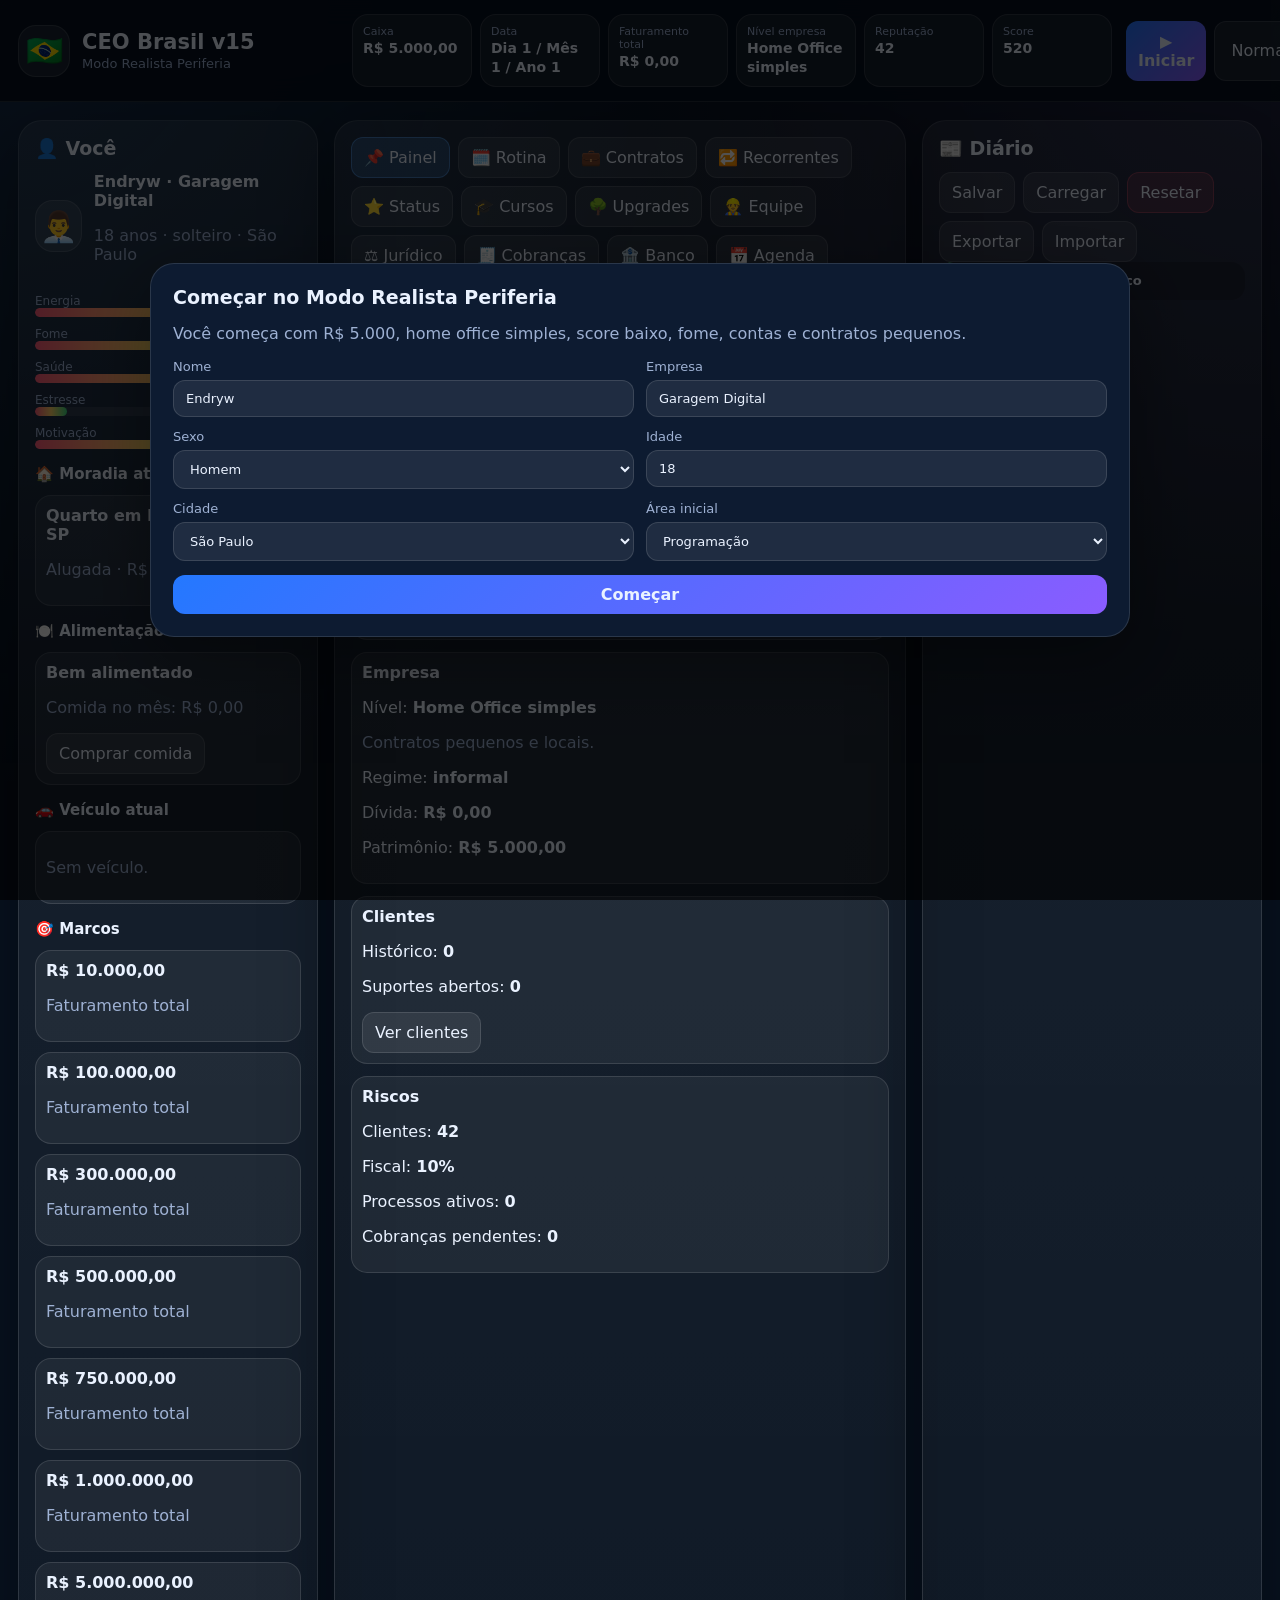
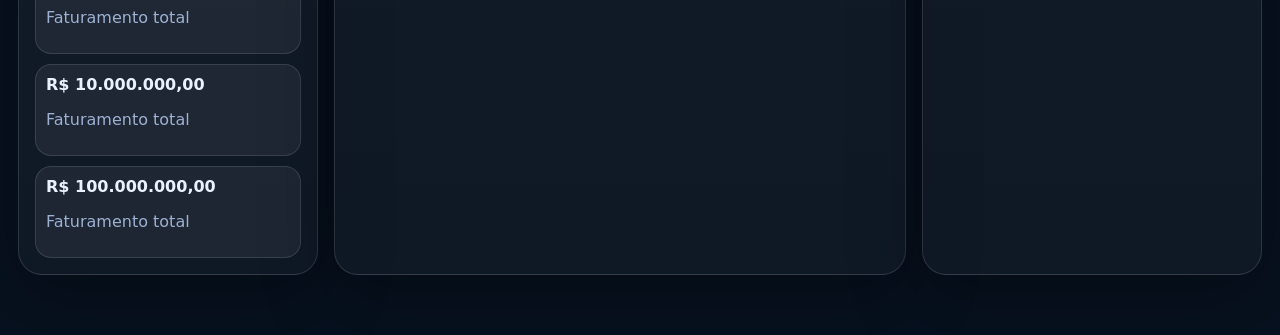
==== jogo.html @ fd9c1f32 "Add files via upload" ====
<!DOCTYPE html>
<html lang="pt-BR">
<head>
  <meta charset="UTF-8" />
  <meta name="viewport" content="width=device-width, initial-scale=1.0" />
  <title>CEO Brasil v15 - Clientes + Contratos Realistas</title>
  <link rel="stylesheet" href="styler.css" />
</head>
<body>
  <header class="topbar">
    <div class="brand"><div class="logo">🇧🇷</div><div><h1>CEO Brasil v15</h1><p>Modo Realista Periferia</p></div></div>
    <div class="hud">
      <div class="stat"><small>Caixa</small><b id="cash">R$ 0</b></div>
      <div class="stat"><small>Data</small><b id="date">Dia 1</b></div>
      <div class="stat"><small>Faturamento total</small><b id="lifetime">R$ 0</b></div>
      <div class="stat"><small>Nível empresa</small><b id="bizLevel">Home office</b></div>
      <div class="stat"><small>Reputação</small><b id="rep">0</b></div>
      <div class="stat"><small>Score</small><b id="score">0</b></div>
    </div>
    <div class="time-controls">
      <button class="primary" id="autoBtn" onclick="toggleAuto()">▶ Iniciar</button>
      <select id="speed" onchange="setSpeed(this.value)"><option value="1500">Normal</option><option value="700">Rápido</option><option value="250">Turbo</option></select>
      <button onclick="nextDay()">+1 dia</button>
      <button onclick="skipMonth()">Pular mês</button>
    </div>
  </header>
  <main class="layout">
    <aside class="panel left">
      <h2>👤 Você</h2>
      <div class="profile"><div class="avatar" id="avatar">🧑‍💼</div><div><b id="playerLabel">Empresário</b><p id="lifeLabel" class="muted">18 anos · solteiro</p></div></div>
      <div class="meters">
        <label>Energia <span id="energyLabel"></span></label><div class="meter"><i id="energyBar"></i></div>
        <label>Fome <span id="hungerLabel"></span></label><div class="meter"><i id="hungerBar"></i></div>
        <label>Saúde <span id="healthLabel"></span></label><div class="meter"><i id="healthBar"></i></div>
        <label>Estresse <span id="stressLabel"></span></label><div class="meter"><i id="stressBar"></i></div>
        <label>Motivação <span id="motivationLabel"></span></label><div class="meter"><i id="motivationBar"></i></div>
      </div>
      <h3>🏠 Moradia atual</h3><div id="currentHousing" class="mini-card"></div>
      <h3>🍽️ Alimentação</h3><div id="currentFood" class="mini-card"></div>
      <h3>🚗 Veículo atual</h3><div id="currentVehicle" class="mini-card"></div>
      <h3>🎯 Marcos</h3><div id="milestones" class="stack"></div>
    </aside>
    <section class="panel center">
      <nav id="tabs" class="tabs"></nav>
      <div id="content"></div>
    </section>
    <aside class="panel right">
      <h2>📰 Diário</h2>
      <div class="actions"><button onclick="saveGame()">Salvar</button><button onclick="loadGame()">Carregar</button><button class="danger" onclick="resetGame()">Resetar</button></div>
      <div id="news" class="news"></div>
      <div id="log" class="log"></div>
    </aside>
  </main>
  <div class="modal show" id="startModal"><div class="modal-box big">
    <h2>Começar no Modo Realista Periferia</h2>
    <p class="muted">Você começa com R$ 5.000, home office simples, score baixo, fome, contas e contratos pequenos.</p>
    <div class="form-grid">
      <label>Nome<input id="startName" value="Endryw"></label>
      <label>Empresa<input id="startCompany" value="Garagem Digital"></label>
      <label>Sexo<select id="startGender"><option value="homem">Homem</option><option value="mulher">Mulher</option></select></label>
      <label>Idade<input id="startAge" type="number" min="18" max="60" value="18"></label>
      <label>Cidade<select id="startCity"></select></label>
      <label>Área inicial<select id="startFocus"><option value="programacao">Programação</option><option value="design">Design</option><option value="vendas">Vendas</option><option value="atendimento">Atendimento</option></select></label>
    </div>
    <button class="primary wide" onclick="startGame()">Começar</button>
  </div></div>
  <div class="modal" id="monthModal"><div class="modal-box big" id="monthBox"></div></div>
  <div class="modal" id="interviewModal"><div class="modal-box" id="interviewBox"></div></div>
  <script src="game.js"></script>
  <script src="judicial.js"></script>
  <script src="contracts.js"></script>
  <script src="data.js"></script>
  <script src="clients.js"></script>
  <script src="employees.js"></script>
  <script src="bank.js"></script>
  <script src="vehicles.js"></script>
  <script src="finance.js"></script>
  <script src="ui.js"></script>
</body>
</html>
---- styler.css ----
:root{--bg:#07111f;--panel:#101d33;--text:#eaf2ff;--muted:#9eb1d3;--good:#3bd67f;--bad:#ff5c7a;--warn:#ffd166;--blue:#5aa9ff;--purple:#b48cff;--line:rgba(255,255,255,.12);--shadow:0 20px 70px rgba(0,0,0,.35)}
*{box-sizing:border-box}body{margin:0;min-height:100vh;background:radial-gradient(circle at top left,rgba(90,169,255,.20),transparent 34%),radial-gradient(circle at top right,rgba(180,140,255,.15),transparent 28%),var(--bg);color:var(--text);font-family:Inter,system-ui,Segoe UI,Arial,sans-serif}button,input,select{font:inherit;border:1px solid var(--line);background:rgba(255,255,255,.08);color:var(--text);border-radius:12px;padding:10px 12px;outline:none}select option{color:#111}button{cursor:pointer;transition:.15s}button:hover{transform:translateY(-1px);background:rgba(255,255,255,.14)}button:disabled{opacity:.45;cursor:not-allowed;transform:none}.primary{background:linear-gradient(135deg,#2478ff,#8a5cff);border:0;font-weight:800}.danger{background:rgba(255,92,122,.16);border-color:rgba(255,92,122,.35)}.success{background:rgba(59,214,127,.16);border-color:rgba(59,214,127,.35)}.warning{background:rgba(255,209,102,.16);border-color:rgba(255,209,102,.35)}.wide{width:100%}.muted{color:var(--muted)}.good{color:var(--good)}.bad{color:var(--bad)}.warn{color:var(--warn)}.topbar{position:sticky;top:0;z-index:10;padding:14px 18px;background:rgba(7,17,31,.94);backdrop-filter:blur(14px);border-bottom:1px solid var(--line);display:grid;grid-template-columns:320px 1fr auto;gap:14px;align-items:center}.brand{display:flex;gap:12px;align-items:center}.logo,.avatar{width:52px;height:52px;display:grid;place-items:center;border-radius:18px;background:rgba(255,255,255,.08);border:1px solid var(--line);font-size:30px}.brand h1{margin:0;font-size:21px}.brand p{margin:2px 0 0;color:var(--muted);font-size:13px}.hud{display:grid;grid-template-columns:repeat(6,minmax(120px,1fr));gap:8px}.stat,.mini-card,.card{background:rgba(255,255,255,.06);border:1px solid var(--line);border-radius:16px;padding:10px}.stat small{display:block;color:var(--muted);font-size:11px}.stat b{font-size:14px}.time-controls{display:flex;gap:8px}.layout{max-width:1500px;margin:18px auto 60px;padding:0 18px;display:grid;grid-template-columns:300px 1fr 340px;gap:16px}.panel{background:linear-gradient(180deg,rgba(255,255,255,.075),rgba(255,255,255,.035));border:1px solid var(--line);border-radius:24px;padding:16px;box-shadow:var(--shadow)}h2,h3{margin:0 0 12px}h2{font-size:19px}h3{font-size:15px;margin-top:16px}.profile{display:flex;gap:12px;align-items:center;margin-bottom:14px}.meters label{display:flex;justify-content:space-between;color:var(--muted);font-size:12px;margin-top:10px}.meter{height:9px;background:rgba(255,255,255,.08);border-radius:999px;overflow:hidden}.meter i{display:block;height:100%;width:50%;border-radius:999px;background:linear-gradient(90deg,var(--bad),var(--warn),var(--good))}.tabs{display:flex;gap:8px;flex-wrap:wrap;margin-bottom:14px}.tab.active{background:rgba(90,169,255,.24);border-color:rgba(90,169,255,.52)}.section-title{display:flex;justify-content:space-between;gap:10px;align-items:center;margin-bottom:12px}.grid{display:grid;grid-template-columns:repeat(auto-fill,minmax(280px,1fr));gap:12px}.grid2{display:grid;grid-template-columns:1fr 1fr;gap:10px}.stack{display:grid;gap:10px}.card h4{margin:0 0 6px}.pill{display:inline-flex;align-items:center;gap:6px;padding:5px 8px;border:1px solid var(--line);background:rgba(255,255,255,.07);border-radius:999px;color:var(--muted);font-size:12px}.pills{display:flex;gap:6px;flex-wrap:wrap;margin:8px 0}.actions,.actions-row{display:flex;gap:8px;flex-wrap:wrap;margin-top:10px}.log,.news{display:grid;gap:8px;max-height:470px;overflow:auto}.event{font-size:13px;line-height:1.35;padding:10px;border-radius:14px;background:rgba(0,0,0,.20);border-left:4px solid var(--blue)}.event.good{border-left-color:var(--good);color:var(--text)}.event.bad{border-left-color:var(--bad);color:var(--text)}.event.warn{border-left-color:var(--warn);color:var(--text)}.imgbox,.emoji{height:120px;border-radius:16px;display:grid;place-items:center;overflow:hidden;background:rgba(0,0,0,.20);border:1px solid var(--line);margin-bottom:8px}.imgbox img{width:100%;height:100%;object-fit:cover}.emoji{font-size:54px}.form-grid{display:grid;grid-template-columns:repeat(2,1fr);gap:12px;margin:14px 0}.form-grid label{color:var(--muted);font-size:13px}.form-grid input,.form-grid select{width:100%;margin-top:6px}.modal{position:fixed;inset:0;background:rgba(0,0,0,.68);display:none;align-items:center;justify-content:center;padding:18px;z-index:100}.modal.show{display:flex}.modal-box{background:#0d1b31;border:1px solid var(--line);border-radius:24px;padding:22px;box-shadow:var(--shadow);width:min(760px,100%);max-height:90vh;overflow:auto}.modal-box.big{width:min(980px,100%)}.skill-row{display:grid;grid-template-columns:150px 1fr 60px;gap:10px;align-items:center;padding:8px 0}.skillbar{height:12px;background:rgba(255,255,255,.09);border-radius:999px;overflow:hidden}.skillbar i{display:block;height:100%;background:linear-gradient(90deg,#5aa9ff,#b48cff);border-radius:999px}.locked{opacity:.58}.table{width:100%;border-collapse:collapse}.table td,.table th{border-bottom:1px solid var(--line);padding:9px;text-align:left}.mini-actions{display:flex;flex-wrap:wrap;align-items:center;gap:8px;padding:10px;border:1px solid rgba(255,255,255,.08);border-radius:14px;background:rgba(255,255,255,.035);margin:6px 0}.selected{outline:2px solid rgba(90,169,255,.45)}.small{font-size:12px}@media(max-width:1200px){.topbar,.layout{grid-template-columns:1fr}.hud{grid-template-columns:repeat(3,1fr)}}@media(max-width:700px){.hud,.grid2,.form-grid{grid-template-columns:1fr}.time-controls{flex-wrap:wrap}.layout{padding:0 10px}.topbar{padding:12px 10px}.skill-row{grid-template-columns:1fr}.mini-actions{display:grid;grid-template-columns:1fr 1fr}.mini-actions b{grid-column:1/-1}}
/* v14 extras */
.danger-card{border-color:rgba(255,92,122,.45)!important;box-shadow:0 0 0 1px rgba(255,92,122,.12) inset}
.warning{background:rgba(255,209,102,.16);border-color:rgba(255,209,102,.32)}
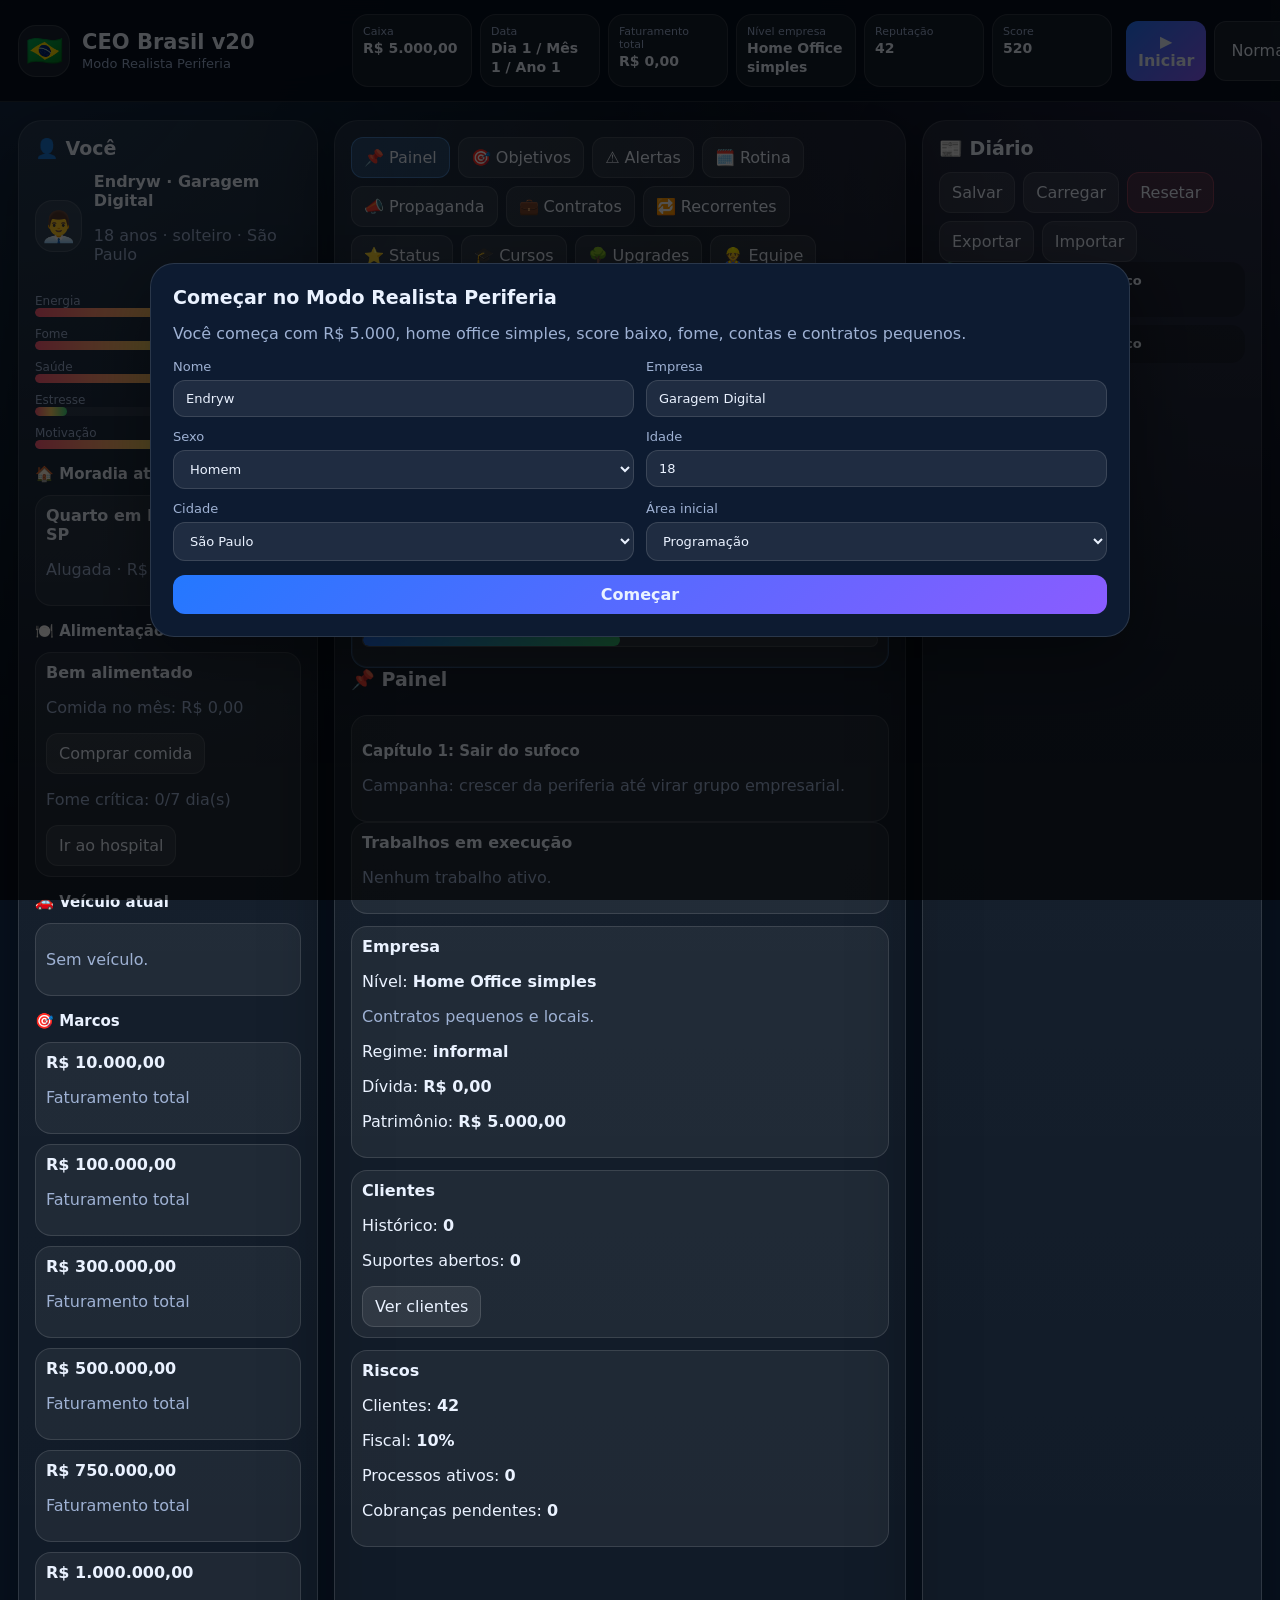
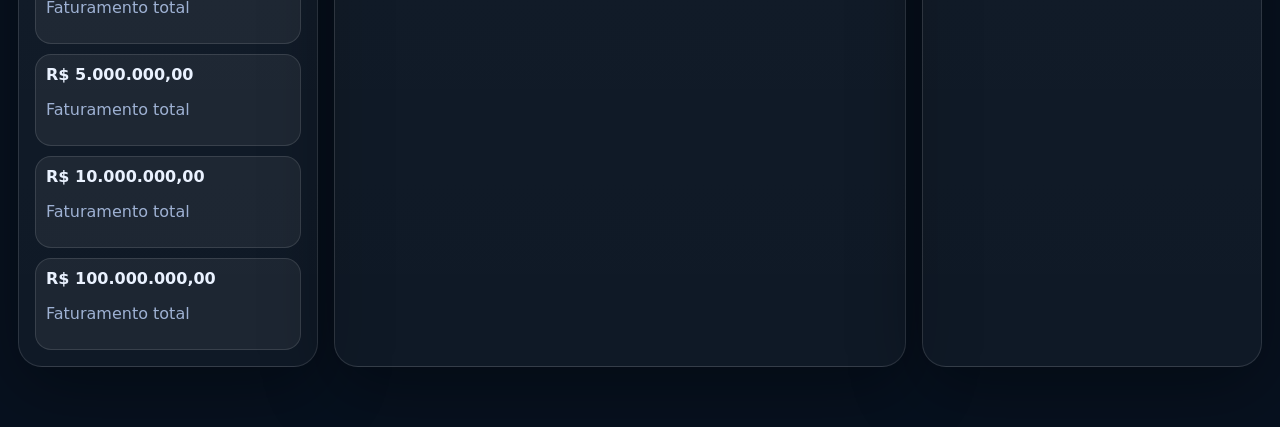
==== commit 9de28129: "Add files via upload" ====
--- a/jogo.html
+++ b/jogo.html
@@ -3,12 +3,12 @@
 <head>
   <meta charset="UTF-8" />
   <meta name="viewport" content="width=device-width, initial-scale=1.0" />
-  <title>CEO Brasil v15 - Clientes + Contratos Realistas</title>
+  <title>CEO Brasil v20 - Clientes Inteligentes</title>
   <link rel="stylesheet" href="styler.css" />
 </head>
 <body>
   <header class="topbar">
-    <div class="brand"><div class="logo">🇧🇷</div><div><h1>CEO Brasil v15</h1><p>Modo Realista Periferia</p></div></div>
+    <div class="brand"><div class="logo">🇧🇷</div><div><h1>CEO Brasil v20</h1><p>Modo Realista Periferia</p></div></div>
     <div class="hud">
       <div class="stat"><small>Caixa</small><b id="cash">R$ 0</b></div>
       <div class="stat"><small>Data</small><b id="date">Dia 1</b></div>
@@ -22,6 +22,7 @@
       <select id="speed" onchange="setSpeed(this.value)"><option value="1500">Normal</option><option value="700">Rápido</option><option value="250">Turbo</option></select>
       <button onclick="nextDay()">+1 dia</button>
       <button onclick="skipMonth()">Pular mês</button>
+      <button onclick="location.href='tutorial.html'">📘 Tutorial</button>
     </div>
   </header>
   <main class="layout">
@@ -66,6 +67,11 @@
   </div></div>
   <div class="modal" id="monthModal"><div class="modal-box big" id="monthBox"></div></div>
   <div class="modal" id="interviewModal"><div class="modal-box" id="interviewBox"></div></div>
+
+  <div class="modal" id="chapterModal"><div class="modal-box big" id="chapterBox"></div></div>
+  <div class="modal" id="feedbackModal"><div class="modal-box big" id="feedbackBox"></div></div>
+  <div class="modal" id="alertsModal"><div class="modal-box big" id="alertsBox"></div></div>
+  <div class="modal" id="gameOverModal"><div class="modal-box big" id="gameOverBox"></div></div>
   <script src="game.js"></script>
   <script src="judicial.js"></script>
   <script src="contracts.js"></script>
@@ -76,5 +82,9 @@
   <script src="vehicles.js"></script>
   <script src="finance.js"></script>
   <script src="ui.js"></script>
+  <script src="gameplay.js"></script>
+  <script src="hospital.js"></script>
+  <script src="client_interactions.js"></script>
+  <script src="balance.js"></script>
 </body>
 </html>
--- a/styler.css
+++ b/styler.css
@@ -3,3 +3,28 @@
 /* v14 extras */
 .danger-card{border-color:rgba(255,92,122,.45)!important;box-shadow:0 0 0 1px rgba(255,92,122,.12) inset}
 .warning{background:rgba(255,209,102,.16);border-color:rgba(255,209,102,.32)}
+/* v18 - capítulos, feedback e alertas */
+.chapter-progress{height:14px;background:rgba(255,255,255,.09);border-radius:999px;overflow:hidden;border:1px solid var(--line);margin:10px 0}.chapter-progress i{display:block;height:100%;background:linear-gradient(90deg,#2478ff,#3bd67f);border-radius:999px}.objective{display:flex;gap:10px;align-items:center;padding:11px;border:1px solid var(--line);background:rgba(255,255,255,.055);border-radius:14px}.objective.done{border-color:rgba(59,214,127,.35);background:rgba(59,214,127,.08)}.chapter-card{border-color:rgba(90,169,255,.35);box-shadow:0 0 0 1px rgba(90,169,255,.12) inset}.alert-card{border-color:rgba(255,209,102,.38);box-shadow:0 0 0 1px rgba(255,209,102,.12) inset}.feedback-head{padding:12px;border-radius:16px;border:1px solid var(--line);margin-bottom:12px}.feedback-head.good{background:rgba(59,214,127,.10);border-color:rgba(59,214,127,.35)}.feedback-head.warn{background:rgba(255,209,102,.10);border-color:rgba(255,209,102,.35)}.feedback-head.bad{background:rgba(255,92,122,.10);border-color:rgba(255,92,122,.35)}.achievement-on{border-color:rgba(255,209,102,.35);background:rgba(255,209,102,.08)}
+@media(max-width:700px){.topbar{position:relative}.layout{grid-template-columns:1fr}.right{order:3}.left{order:2}.center{order:1}.tabs{overflow-x:auto;flex-wrap:nowrap;padding-bottom:6px}.tabs .tab{white-space:nowrap}.modal{align-items:flex-start}.modal-box{margin-top:20px}.hud{grid-template-columns:1fr 1fr}.brand h1{font-size:18px}}
+
+
+/* v19 hospital e sobrevivência */
+.hospital-card { border-left: 4px solid rgba(80, 180, 255, .75); }
+.hospital-card.sus { border-left-color: rgba(87, 214, 141, .85); }
+.hospital-card.premium { border-left-color: rgba(255, 210, 80, .9); }
+.hospital-critical { border: 1px solid rgba(255, 85, 110, .55); background: rgba(255, 85, 110, .08); }
+.game-over-title { font-size: 34px; margin: 0 0 8px; }
+.survival-row { display:flex; flex-wrap:wrap; gap:8px; margin:10px 0; }
+.survival-row .pill.bad { border-color: rgba(255, 85, 110, .55); background: rgba(255, 85, 110, .12); }
+.survival-row .pill.good { border-color: rgba(87, 214, 141, .55); background: rgba(87, 214, 141, .12); }
+
+/* v20 - clientes inteligentes e negociação de atraso */
+.client-chat-head{padding:14px;border-radius:18px;border:1px solid var(--line);margin-bottom:12px;background:rgba(90,169,255,.10)}
+.client-chat-head.tranquilo{background:rgba(59,214,127,.08);border-color:rgba(59,214,127,.32)}
+.client-chat-head.exigente,.client-chat-head.corporativo{background:rgba(255,209,102,.08);border-color:rgba(255,209,102,.34)}
+.client-chat-head.apressado,.client-chat-head.problematico{background:rgba(255,92,122,.09);border-color:rgba(255,92,122,.36)}
+.client-chat-head.caloteiro{background:rgba(180,140,255,.10);border-color:rgba(180,140,255,.34)}
+.client-message{font-size:16px;line-height:1.5;padding:16px;border-radius:18px;background:rgba(0,0,0,.24);border-left:5px solid var(--blue);margin:12px 0}
+.client-delay-note{margin-top:10px;padding:10px;border-radius:14px;border:1px solid rgba(255,209,102,.34);background:rgba(255,209,102,.08);font-size:13px;line-height:1.35}
+.client-delay-note.broken{border-color:rgba(255,92,122,.45);background:rgba(255,92,122,.10)}
+.client-delay-note span{color:var(--muted)}
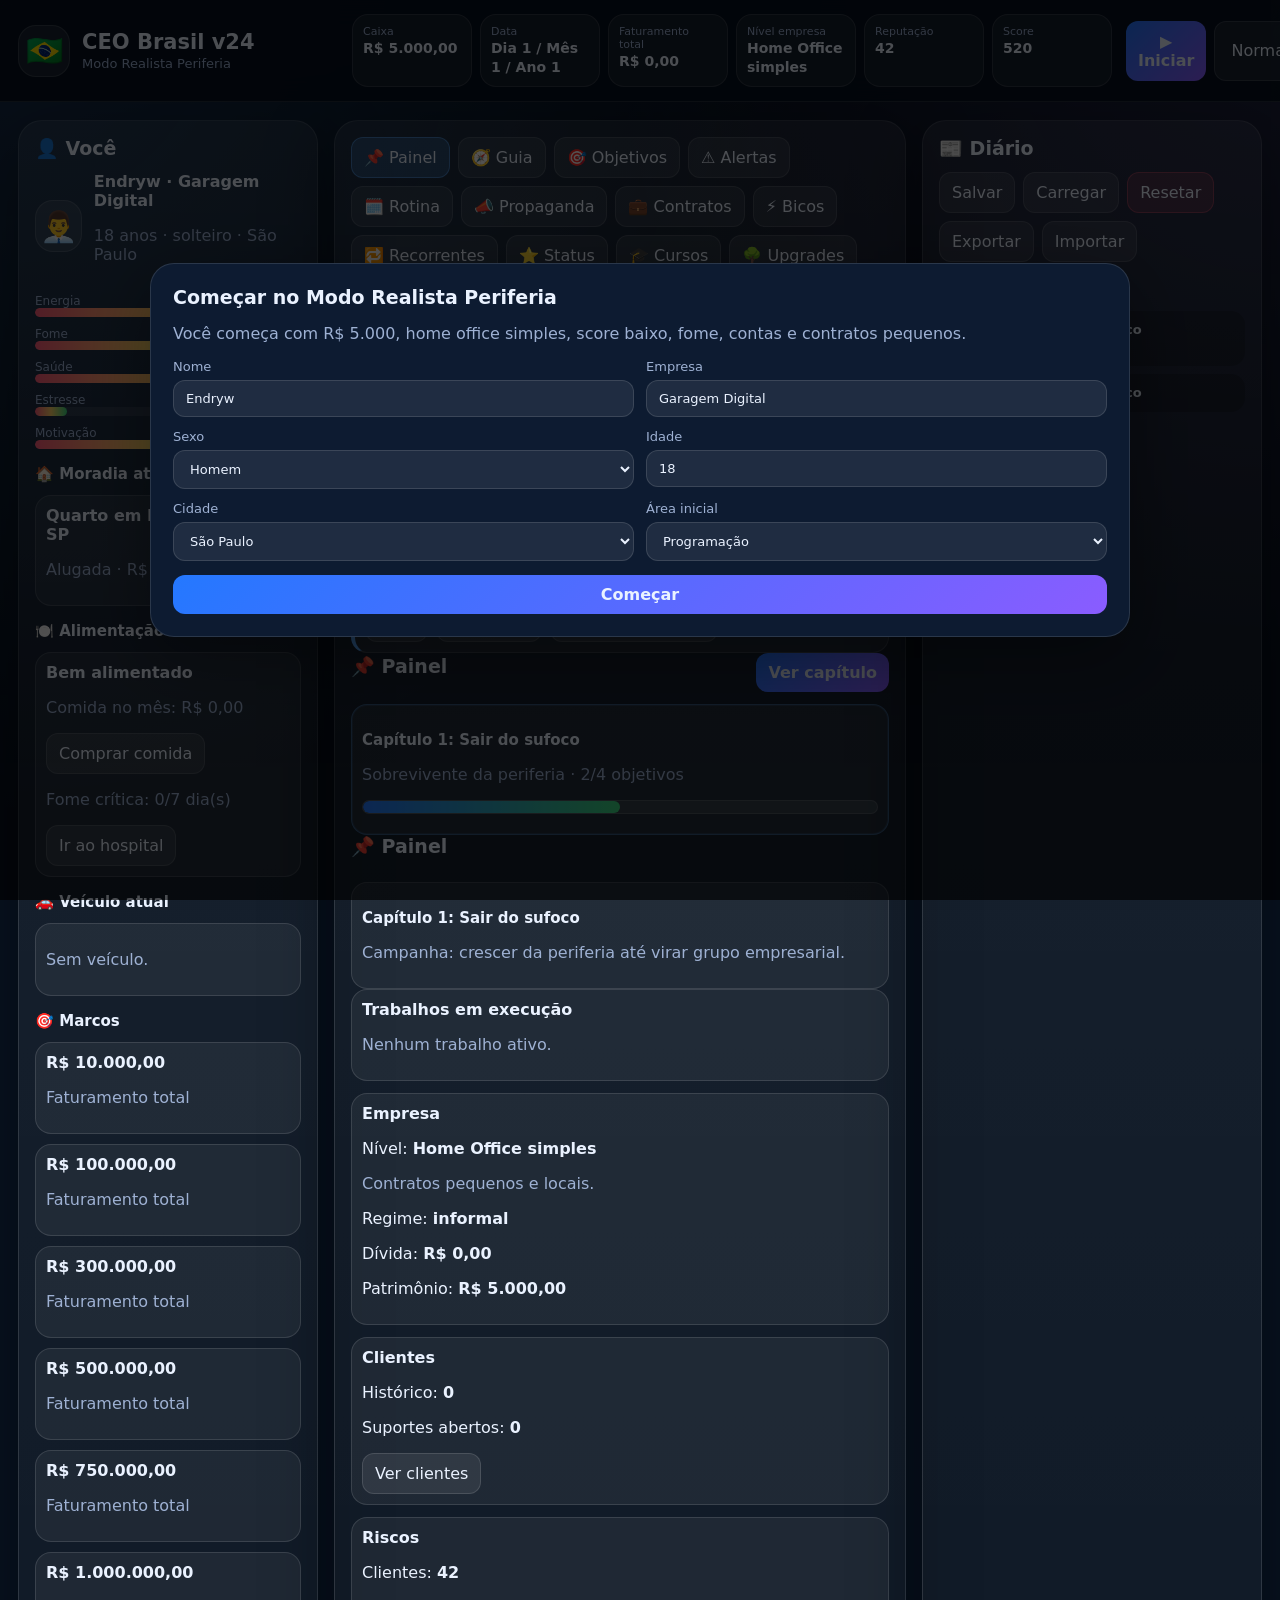
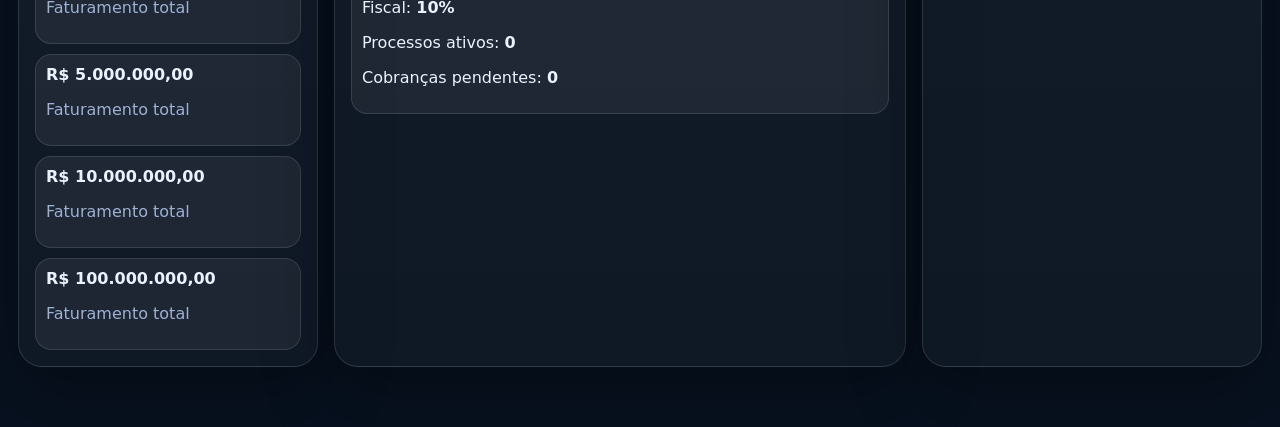
==== commit aa2f0179: "Add files via upload" ====
--- a/jogo.html
+++ b/jogo.html
@@ -3,12 +3,12 @@
 <head>
   <meta charset="UTF-8" />
   <meta name="viewport" content="width=device-width, initial-scale=1.0" />
-  <title>CEO Brasil v20 - Clientes Inteligentes</title>
+  <title>CEO Brasil v24 - Mais Divertida e Guiada</title>
   <link rel="stylesheet" href="styler.css" />
 </head>
 <body>
   <header class="topbar">
-    <div class="brand"><div class="logo">🇧🇷</div><div><h1>CEO Brasil v20</h1><p>Modo Realista Periferia</p></div></div>
+    <div class="brand"><div class="logo">🇧🇷</div><div><h1>CEO Brasil v24</h1><p>Modo Realista Periferia</p></div></div>
     <div class="hud">
       <div class="stat"><small>Caixa</small><b id="cash">R$ 0</b></div>
       <div class="stat"><small>Data</small><b id="date">Dia 1</b></div>
@@ -72,6 +72,7 @@
   <div class="modal" id="feedbackModal"><div class="modal-box big" id="feedbackBox"></div></div>
   <div class="modal" id="alertsModal"><div class="modal-box big" id="alertsBox"></div></div>
   <div class="modal" id="gameOverModal"><div class="modal-box big" id="gameOverBox"></div></div>
+  <div class="modal" id="diaryPopupModal"><div class="modal-box diary-popup-box" id="diaryPopupBox"></div></div>
   <script src="game.js"></script>
   <script src="judicial.js"></script>
   <script src="contracts.js"></script>
@@ -86,5 +87,8 @@
   <script src="hospital.js"></script>
   <script src="client_interactions.js"></script>
   <script src="balance.js"></script>
+  <script src="v22_features.js"></script>
+  <script src="diary_popup.js"></script>
+  <script src="tab_router.js"></script>
 </body>
 </html>
--- a/styler.css
+++ b/styler.css
@@ -28,3 +28,17 @@
 .client-delay-note{margin-top:10px;padding:10px;border-radius:14px;border:1px solid rgba(255,209,102,.34);background:rgba(255,209,102,.08);font-size:13px;line-height:1.35}
 .client-delay-note.broken{border-color:rgba(255,92,122,.45);background:rgba(255,92,122,.10)}
 .client-delay-note span{color:var(--muted)}
+/* v22 */
+.contract-estimate{margin:10px 0;padding:10px;border:1px solid rgba(255,255,255,.10);border-radius:14px;background:rgba(255,255,255,.04)}
+.mentor-card{border-left:4px solid var(--blue)}
+.alert-card{border-left:4px solid var(--warn)}
+.scorebox{white-space:pre-wrap;background:rgba(0,0,0,.22);border:1px solid var(--border);border-radius:14px;padding:12px;color:var(--text);font-size:12px;line-height:1.45}
+@media(max-width:760px){.contract-estimate .pills{display:grid;grid-template-columns:1fr}.scorebox{font-size:11px}.mentor-card .actions-row{display:grid;grid-template-columns:1fr}}
+
+/* v23 - Diário em popup central */
+.diary-popup-box{max-width:720px;border-radius:24px;overflow:hidden}
+.diary-popup-head{display:flex;align-items:flex-start;justify-content:space-between;gap:16px;padding:6px 2px 14px;border-bottom:1px solid rgba(255,255,255,.1)}
+.diary-popup-kicker{display:inline-block;color:var(--muted);font-size:13px;margin-bottom:6px}.diary-popup-head h2{margin:0}.diary-popup-head.good h2{color:#47e58b}.diary-popup-head.warn h2{color:#ffd166}.diary-popup-head.bad h2{color:#ff6b8a}
+.diary-popup-message{margin-top:16px;padding:18px;border-radius:18px;background:rgba(255,255,255,.065);border-left:5px solid rgba(255,255,255,.24);line-height:1.55;font-size:16px;white-space:pre-wrap}.diary-popup-message.good{border-left-color:#34d399;background:rgba(52,211,153,.09)}.diary-popup-message.warn{border-left-color:#fbbf24;background:rgba(251,191,36,.09)}.diary-popup-message.bad{border-left-color:#fb7185;background:rgba(251,113,133,.1)}
+.diary-popup-tip{margin:12px 2px 0;font-size:13px}.diary-popup-actions{display:flex;gap:10px;flex-wrap:wrap;justify-content:flex-end;margin-top:18px}
+@media(max-width:620px){.diary-popup-actions button{width:100%}.diary-popup-message{font-size:15px}}
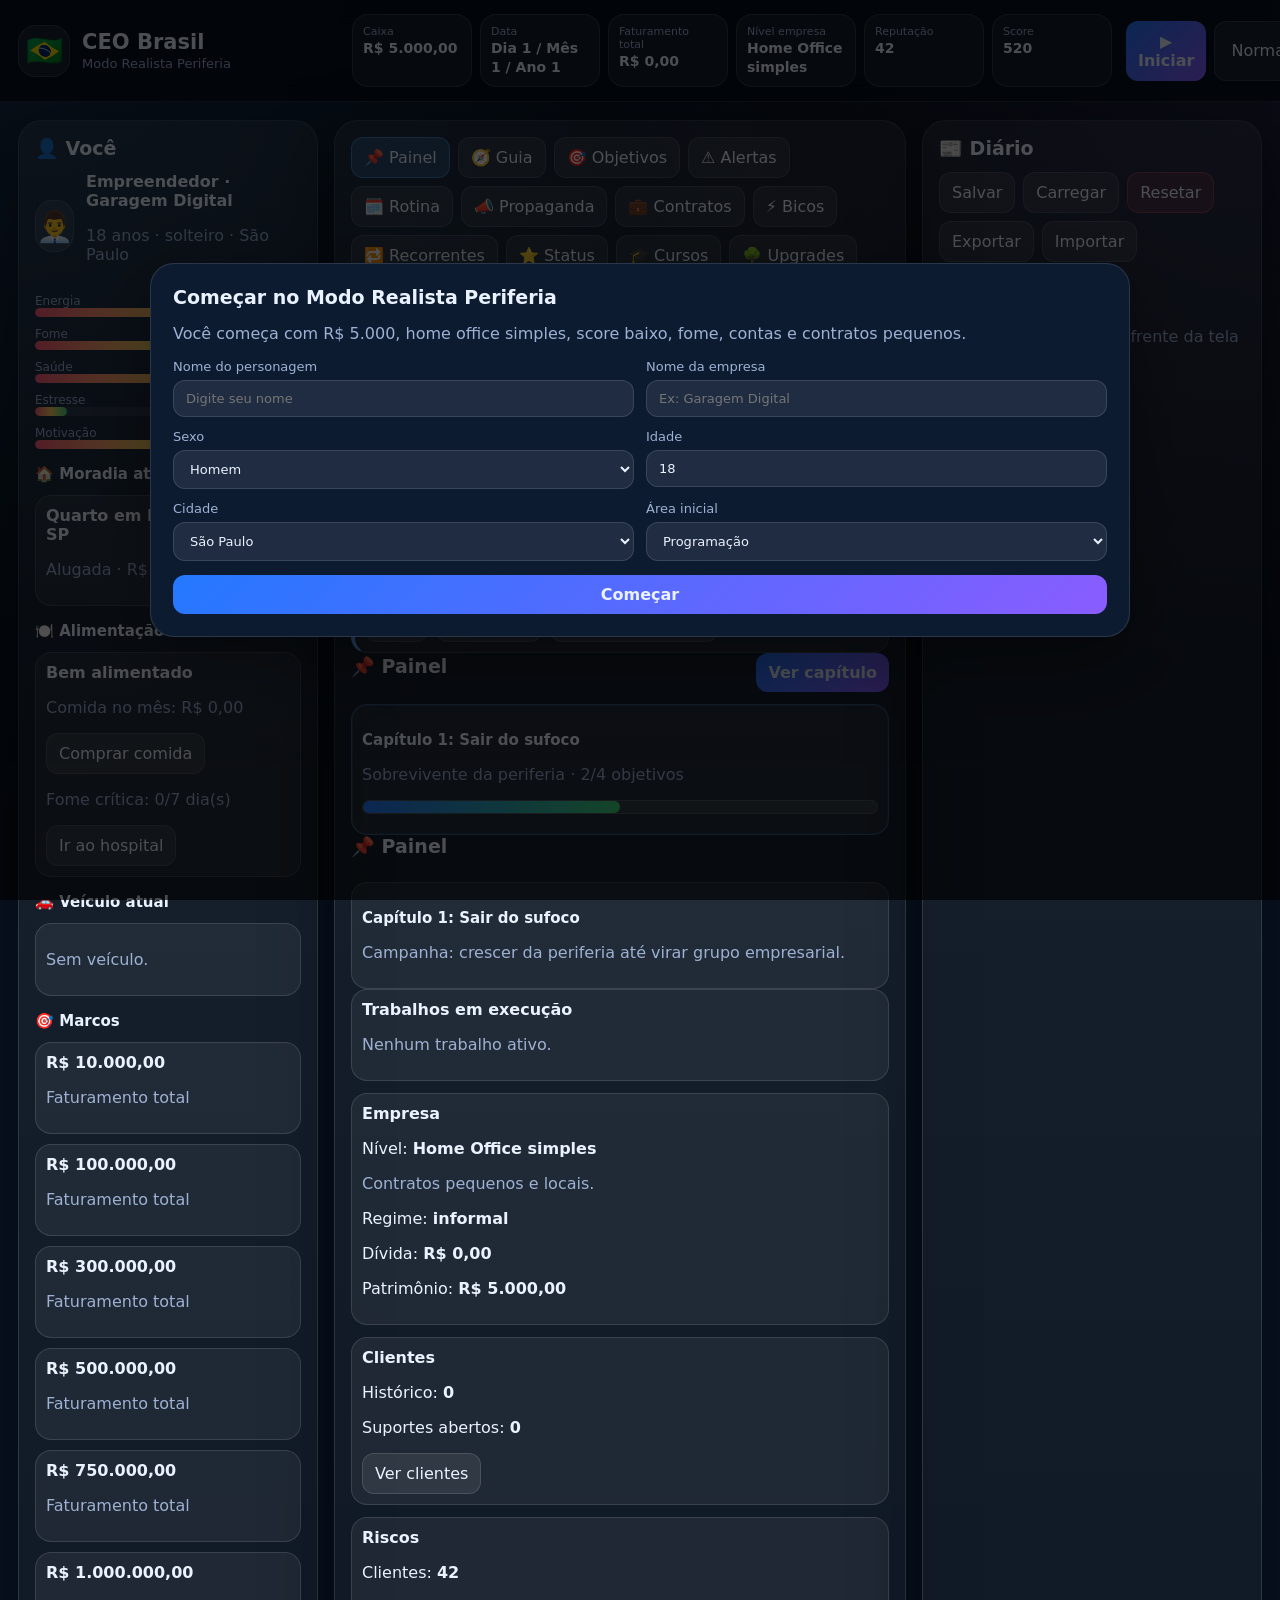
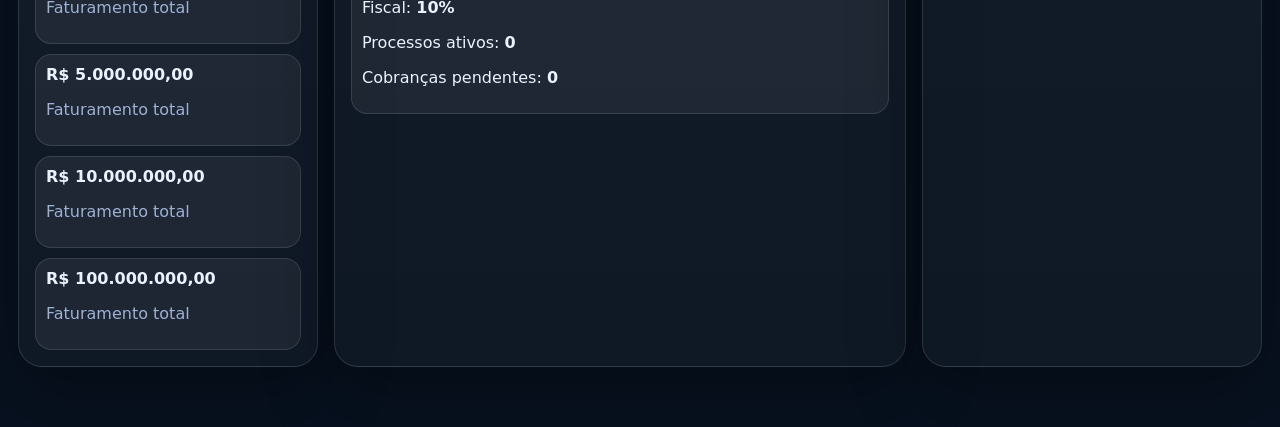
==== commit ae7e26d8: "Add files via upload" ====
--- a/jogo.html
+++ b/jogo.html
@@ -3,12 +3,12 @@
 <head>
   <meta charset="UTF-8" />
   <meta name="viewport" content="width=device-width, initial-scale=1.0" />
-  <title>CEO Brasil v24 - Mais Divertida e Guiada</title>
+  <title>CEO Brasil - Modo Realista Periferia</title>
   <link rel="stylesheet" href="styler.css" />
 </head>
 <body>
   <header class="topbar">
-    <div class="brand"><div class="logo">🇧🇷</div><div><h1>CEO Brasil v24</h1><p>Modo Realista Periferia</p></div></div>
+    <div class="brand"><div class="logo">🇧🇷</div><div><h1>CEO Brasil</h1><p>Modo Realista Periferia</p></div></div>
     <div class="hud">
       <div class="stat"><small>Caixa</small><b id="cash">R$ 0</b></div>
       <div class="stat"><small>Data</small><b id="date">Dia 1</b></div>
@@ -56,8 +56,8 @@
     <h2>Começar no Modo Realista Periferia</h2>
     <p class="muted">Você começa com R$ 5.000, home office simples, score baixo, fome, contas e contratos pequenos.</p>
     <div class="form-grid">
-      <label>Nome<input id="startName" value="Endryw"></label>
-      <label>Empresa<input id="startCompany" value="Garagem Digital"></label>
+      <label>Nome do personagem<input id="startName" value="" placeholder="Digite seu nome"></label>
+      <label>Nome da empresa<input id="startCompany" value="" placeholder="Ex: Garagem Digital"></label>
       <label>Sexo<select id="startGender"><option value="homem">Homem</option><option value="mulher">Mulher</option></select></label>
       <label>Idade<input id="startAge" type="number" min="18" max="60" value="18"></label>
       <label>Cidade<select id="startCity"></select></label>
--- a/styler.css
+++ b/styler.css
@@ -42,3 +42,7 @@
 .diary-popup-message{margin-top:16px;padding:18px;border-radius:18px;background:rgba(255,255,255,.065);border-left:5px solid rgba(255,255,255,.24);line-height:1.55;font-size:16px;white-space:pre-wrap}.diary-popup-message.good{border-left-color:#34d399;background:rgba(52,211,153,.09)}.diary-popup-message.warn{border-left-color:#fbbf24;background:rgba(251,191,36,.09)}.diary-popup-message.bad{border-left-color:#fb7185;background:rgba(251,113,133,.1)}
 .diary-popup-tip{margin:12px 2px 0;font-size:13px}.diary-popup-actions{display:flex;gap:10px;flex-wrap:wrap;justify-content:flex-end;margin-top:18px}
 @media(max-width:620px){.diary-popup-actions button{width:100%}.diary-popup-message{font-size:15px}}
+/* v26 - avisos centrais que não acumulam */
+.diary-notice-floating{align-items:center;justify-content:center;background:rgba(0,0,0,.42);backdrop-filter:blur(3px)}
+.diary-notice-floating .diary-popup-box{animation:popNotice .18s ease-out;max-width:680px}
+@keyframes popNotice{from{opacity:0;transform:translateY(18px) scale(.98)}to{opacity:1;transform:translateY(0) scale(1)}}
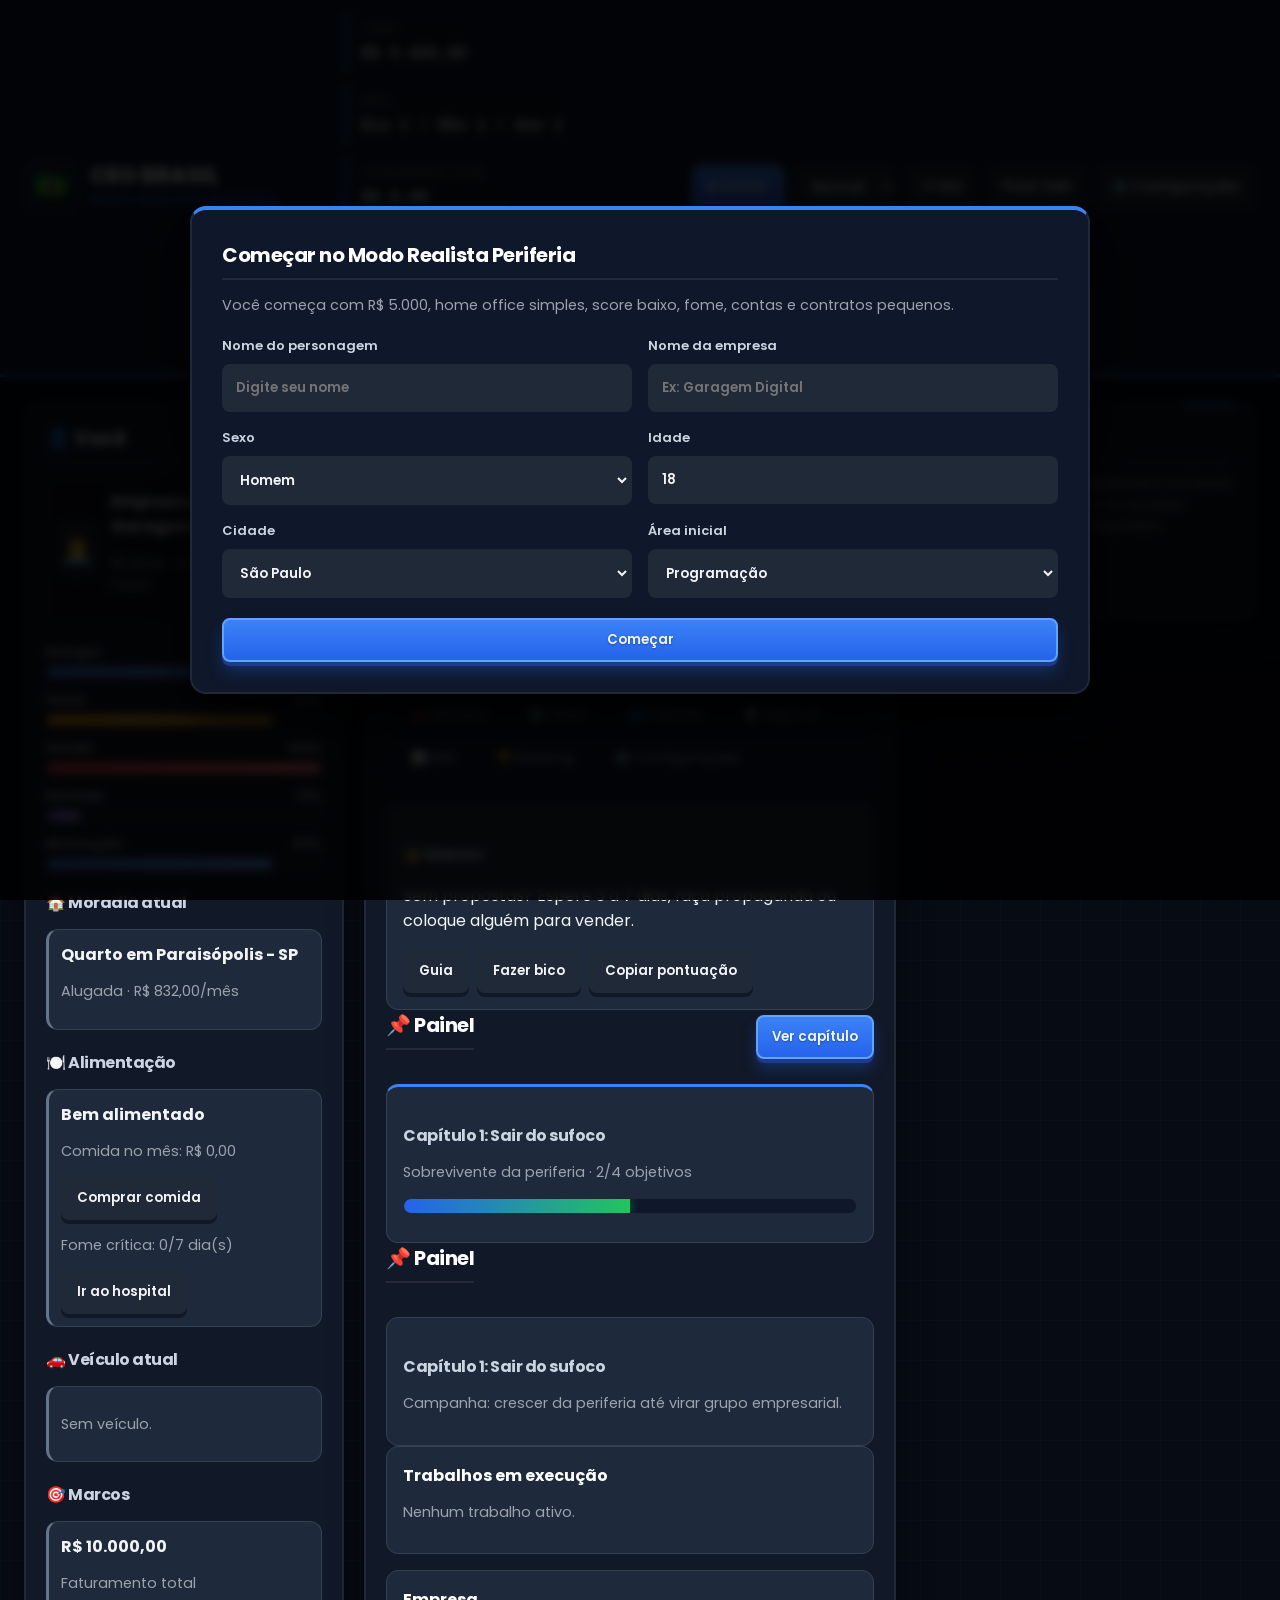
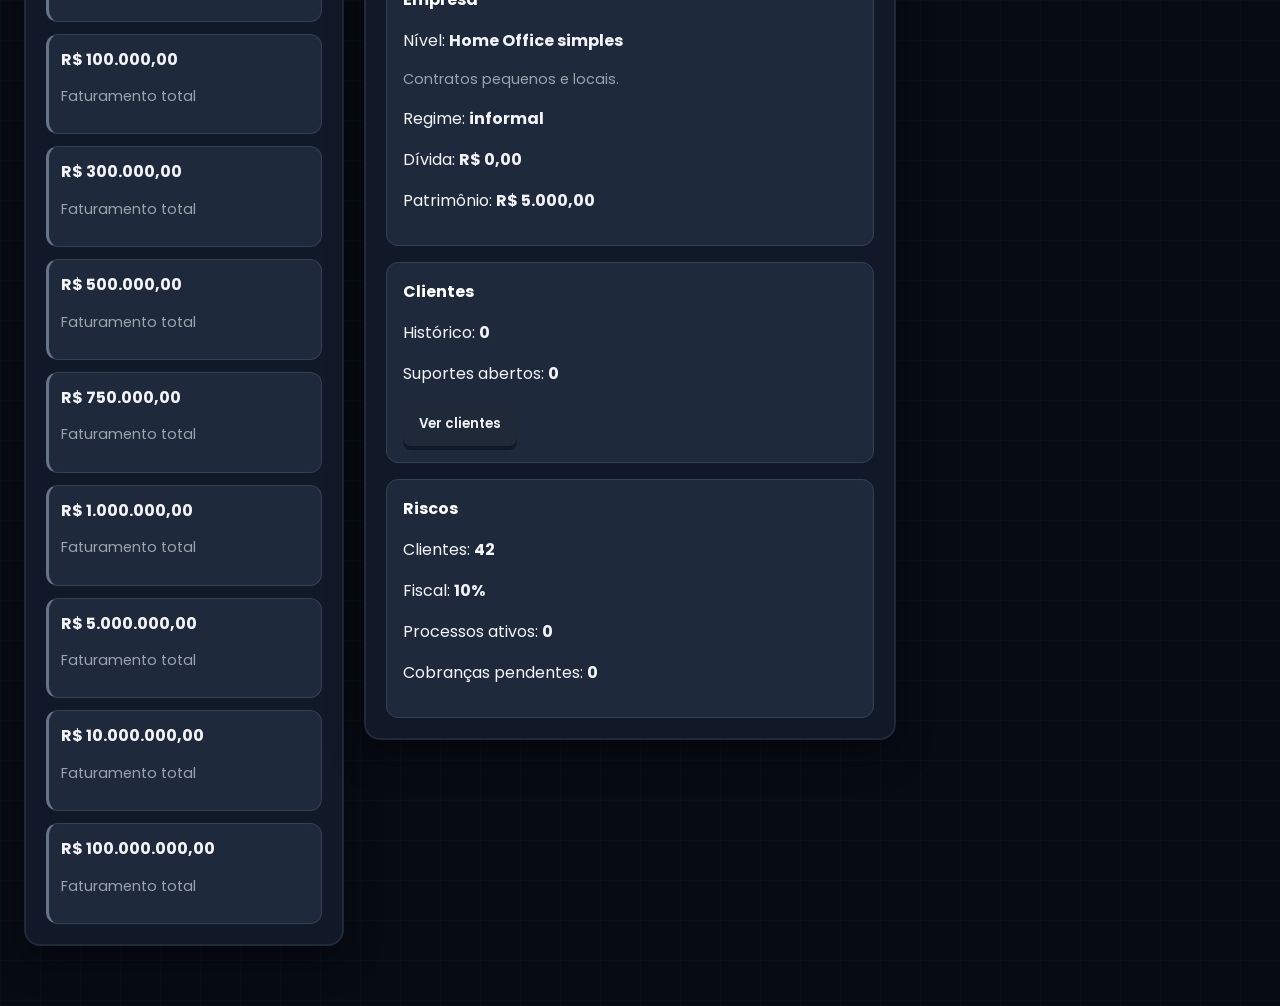
==== commit 779a7136: "Add files via upload" ====
--- a/jogo.html
+++ b/jogo.html
@@ -22,7 +22,7 @@
       <select id="speed" onchange="setSpeed(this.value)"><option value="1500">Normal</option><option value="700">Rápido</option><option value="250">Turbo</option></select>
       <button onclick="nextDay()">+1 dia</button>
       <button onclick="skipMonth()">Pular mês</button>
-      <button onclick="location.href='tutorial.html'">📘 Tutorial</button>
+      <button onclick="goTab('settings')">⚙️ Configurações</button>
     </div>
   </header>
   <main class="layout">
@@ -45,9 +45,9 @@
       <nav id="tabs" class="tabs"></nav>
       <div id="content"></div>
     </section>
-    <aside class="panel right">
+    <aside class="panel right diary-panel">
       <h2>📰 Diário</h2>
-      <div class="actions"><button onclick="saveGame()">Salvar</button><button onclick="loadGame()">Carregar</button><button class="danger" onclick="resetGame()">Resetar</button></div>
+      <p class="muted diary-helper">Avisos importantes aparecem na frente da tela. Aqui ficam só os recados recentes por alguns segundos.</p>
       <div id="news" class="news"></div>
       <div id="log" class="log"></div>
     </aside>
@@ -89,6 +89,7 @@
   <script src="balance.js"></script>
   <script src="v22_features.js"></script>
   <script src="diary_popup.js"></script>
+  <script src="settings.js"></script>
   <script src="tab_router.js"></script>
 </body>
 </html>
--- a/styler.css
+++ b/styler.css
@@ -1,48 +1,412 @@
-:root{--bg:#07111f;--panel:#101d33;--text:#eaf2ff;--muted:#9eb1d3;--good:#3bd67f;--bad:#ff5c7a;--warn:#ffd166;--blue:#5aa9ff;--purple:#b48cff;--line:rgba(255,255,255,.12);--shadow:0 20px 70px rgba(0,0,0,.35)}
-*{box-sizing:border-box}body{margin:0;min-height:100vh;background:radial-gradient(circle at top left,rgba(90,169,255,.20),transparent 34%),radial-gradient(circle at top right,rgba(180,140,255,.15),transparent 28%),var(--bg);color:var(--text);font-family:Inter,system-ui,Segoe UI,Arial,sans-serif}button,input,select{font:inherit;border:1px solid var(--line);background:rgba(255,255,255,.08);color:var(--text);border-radius:12px;padding:10px 12px;outline:none}select option{color:#111}button{cursor:pointer;transition:.15s}button:hover{transform:translateY(-1px);background:rgba(255,255,255,.14)}button:disabled{opacity:.45;cursor:not-allowed;transform:none}.primary{background:linear-gradient(135deg,#2478ff,#8a5cff);border:0;font-weight:800}.danger{background:rgba(255,92,122,.16);border-color:rgba(255,92,122,.35)}.success{background:rgba(59,214,127,.16);border-color:rgba(59,214,127,.35)}.warning{background:rgba(255,209,102,.16);border-color:rgba(255,209,102,.35)}.wide{width:100%}.muted{color:var(--muted)}.good{color:var(--good)}.bad{color:var(--bad)}.warn{color:var(--warn)}.topbar{position:sticky;top:0;z-index:10;padding:14px 18px;background:rgba(7,17,31,.94);backdrop-filter:blur(14px);border-bottom:1px solid var(--line);display:grid;grid-template-columns:320px 1fr auto;gap:14px;align-items:center}.brand{display:flex;gap:12px;align-items:center}.logo,.avatar{width:52px;height:52px;display:grid;place-items:center;border-radius:18px;background:rgba(255,255,255,.08);border:1px solid var(--line);font-size:30px}.brand h1{margin:0;font-size:21px}.brand p{margin:2px 0 0;color:var(--muted);font-size:13px}.hud{display:grid;grid-template-columns:repeat(6,minmax(120px,1fr));gap:8px}.stat,.mini-card,.card{background:rgba(255,255,255,.06);border:1px solid var(--line);border-radius:16px;padding:10px}.stat small{display:block;color:var(--muted);font-size:11px}.stat b{font-size:14px}.time-controls{display:flex;gap:8px}.layout{max-width:1500px;margin:18px auto 60px;padding:0 18px;display:grid;grid-template-columns:300px 1fr 340px;gap:16px}.panel{background:linear-gradient(180deg,rgba(255,255,255,.075),rgba(255,255,255,.035));border:1px solid var(--line);border-radius:24px;padding:16px;box-shadow:var(--shadow)}h2,h3{margin:0 0 12px}h2{font-size:19px}h3{font-size:15px;margin-top:16px}.profile{display:flex;gap:12px;align-items:center;margin-bottom:14px}.meters label{display:flex;justify-content:space-between;color:var(--muted);font-size:12px;margin-top:10px}.meter{height:9px;background:rgba(255,255,255,.08);border-radius:999px;overflow:hidden}.meter i{display:block;height:100%;width:50%;border-radius:999px;background:linear-gradient(90deg,var(--bad),var(--warn),var(--good))}.tabs{display:flex;gap:8px;flex-wrap:wrap;margin-bottom:14px}.tab.active{background:rgba(90,169,255,.24);border-color:rgba(90,169,255,.52)}.section-title{display:flex;justify-content:space-between;gap:10px;align-items:center;margin-bottom:12px}.grid{display:grid;grid-template-columns:repeat(auto-fill,minmax(280px,1fr));gap:12px}.grid2{display:grid;grid-template-columns:1fr 1fr;gap:10px}.stack{display:grid;gap:10px}.card h4{margin:0 0 6px}.pill{display:inline-flex;align-items:center;gap:6px;padding:5px 8px;border:1px solid var(--line);background:rgba(255,255,255,.07);border-radius:999px;color:var(--muted);font-size:12px}.pills{display:flex;gap:6px;flex-wrap:wrap;margin:8px 0}.actions,.actions-row{display:flex;gap:8px;flex-wrap:wrap;margin-top:10px}.log,.news{display:grid;gap:8px;max-height:470px;overflow:auto}.event{font-size:13px;line-height:1.35;padding:10px;border-radius:14px;background:rgba(0,0,0,.20);border-left:4px solid var(--blue)}.event.good{border-left-color:var(--good);color:var(--text)}.event.bad{border-left-color:var(--bad);color:var(--text)}.event.warn{border-left-color:var(--warn);color:var(--text)}.imgbox,.emoji{height:120px;border-radius:16px;display:grid;place-items:center;overflow:hidden;background:rgba(0,0,0,.20);border:1px solid var(--line);margin-bottom:8px}.imgbox img{width:100%;height:100%;object-fit:cover}.emoji{font-size:54px}.form-grid{display:grid;grid-template-columns:repeat(2,1fr);gap:12px;margin:14px 0}.form-grid label{color:var(--muted);font-size:13px}.form-grid input,.form-grid select{width:100%;margin-top:6px}.modal{position:fixed;inset:0;background:rgba(0,0,0,.68);display:none;align-items:center;justify-content:center;padding:18px;z-index:100}.modal.show{display:flex}.modal-box{background:#0d1b31;border:1px solid var(--line);border-radius:24px;padding:22px;box-shadow:var(--shadow);width:min(760px,100%);max-height:90vh;overflow:auto}.modal-box.big{width:min(980px,100%)}.skill-row{display:grid;grid-template-columns:150px 1fr 60px;gap:10px;align-items:center;padding:8px 0}.skillbar{height:12px;background:rgba(255,255,255,.09);border-radius:999px;overflow:hidden}.skillbar i{display:block;height:100%;background:linear-gradient(90deg,#5aa9ff,#b48cff);border-radius:999px}.locked{opacity:.58}.table{width:100%;border-collapse:collapse}.table td,.table th{border-bottom:1px solid var(--line);padding:9px;text-align:left}.mini-actions{display:flex;flex-wrap:wrap;align-items:center;gap:8px;padding:10px;border:1px solid rgba(255,255,255,.08);border-radius:14px;background:rgba(255,255,255,.035);margin:6px 0}.selected{outline:2px solid rgba(90,169,255,.45)}.small{font-size:12px}@media(max-width:1200px){.topbar,.layout{grid-template-columns:1fr}.hud{grid-template-columns:repeat(3,1fr)}}@media(max-width:700px){.hud,.grid2,.form-grid{grid-template-columns:1fr}.time-controls{flex-wrap:wrap}.layout{padding:0 10px}.topbar{padding:12px 10px}.skill-row{grid-template-columns:1fr}.mini-actions{display:grid;grid-template-columns:1fr 1fr}.mini-actions b{grid-column:1/-1}}
-/* v14 extras */
-.danger-card{border-color:rgba(255,92,122,.45)!important;box-shadow:0 0 0 1px rgba(255,92,122,.12) inset}
-.warning{background:rgba(255,209,102,.16);border-color:rgba(255,209,102,.32)}
-/* v18 - capítulos, feedback e alertas */
-.chapter-progress{height:14px;background:rgba(255,255,255,.09);border-radius:999px;overflow:hidden;border:1px solid var(--line);margin:10px 0}.chapter-progress i{display:block;height:100%;background:linear-gradient(90deg,#2478ff,#3bd67f);border-radius:999px}.objective{display:flex;gap:10px;align-items:center;padding:11px;border:1px solid var(--line);background:rgba(255,255,255,.055);border-radius:14px}.objective.done{border-color:rgba(59,214,127,.35);background:rgba(59,214,127,.08)}.chapter-card{border-color:rgba(90,169,255,.35);box-shadow:0 0 0 1px rgba(90,169,255,.12) inset}.alert-card{border-color:rgba(255,209,102,.38);box-shadow:0 0 0 1px rgba(255,209,102,.12) inset}.feedback-head{padding:12px;border-radius:16px;border:1px solid var(--line);margin-bottom:12px}.feedback-head.good{background:rgba(59,214,127,.10);border-color:rgba(59,214,127,.35)}.feedback-head.warn{background:rgba(255,209,102,.10);border-color:rgba(255,209,102,.35)}.feedback-head.bad{background:rgba(255,92,122,.10);border-color:rgba(255,92,122,.35)}.achievement-on{border-color:rgba(255,209,102,.35);background:rgba(255,209,102,.08)}
-@media(max-width:700px){.topbar{position:relative}.layout{grid-template-columns:1fr}.right{order:3}.left{order:2}.center{order:1}.tabs{overflow-x:auto;flex-wrap:nowrap;padding-bottom:6px}.tabs .tab{white-space:nowrap}.modal{align-items:flex-start}.modal-box{margin-top:20px}.hud{grid-template-columns:1fr 1fr}.brand h1{font-size:18px}}
-
-
-/* v19 hospital e sobrevivência */
-.hospital-card { border-left: 4px solid rgba(80, 180, 255, .75); }
-.hospital-card.sus { border-left-color: rgba(87, 214, 141, .85); }
-.hospital-card.premium { border-left-color: rgba(255, 210, 80, .9); }
-.hospital-critical { border: 1px solid rgba(255, 85, 110, .55); background: rgba(255, 85, 110, .08); }
-.game-over-title { font-size: 34px; margin: 0 0 8px; }
-.survival-row { display:flex; flex-wrap:wrap; gap:8px; margin:10px 0; }
-.survival-row .pill.bad { border-color: rgba(255, 85, 110, .55); background: rgba(255, 85, 110, .12); }
-.survival-row .pill.good { border-color: rgba(87, 214, 141, .55); background: rgba(87, 214, 141, .12); }
-
-/* v20 - clientes inteligentes e negociação de atraso */
-.client-chat-head{padding:14px;border-radius:18px;border:1px solid var(--line);margin-bottom:12px;background:rgba(90,169,255,.10)}
-.client-chat-head.tranquilo{background:rgba(59,214,127,.08);border-color:rgba(59,214,127,.32)}
-.client-chat-head.exigente,.client-chat-head.corporativo{background:rgba(255,209,102,.08);border-color:rgba(255,209,102,.34)}
-.client-chat-head.apressado,.client-chat-head.problematico{background:rgba(255,92,122,.09);border-color:rgba(255,92,122,.36)}
-.client-chat-head.caloteiro{background:rgba(180,140,255,.10);border-color:rgba(180,140,255,.34)}
-.client-message{font-size:16px;line-height:1.5;padding:16px;border-radius:18px;background:rgba(0,0,0,.24);border-left:5px solid var(--blue);margin:12px 0}
-.client-delay-note{margin-top:10px;padding:10px;border-radius:14px;border:1px solid rgba(255,209,102,.34);background:rgba(255,209,102,.08);font-size:13px;line-height:1.35}
-.client-delay-note.broken{border-color:rgba(255,92,122,.45);background:rgba(255,92,122,.10)}
-.client-delay-note span{color:var(--muted)}
-/* v22 */
-.contract-estimate{margin:10px 0;padding:10px;border:1px solid rgba(255,255,255,.10);border-radius:14px;background:rgba(255,255,255,.04)}
-.mentor-card{border-left:4px solid var(--blue)}
-.alert-card{border-left:4px solid var(--warn)}
-.scorebox{white-space:pre-wrap;background:rgba(0,0,0,.22);border:1px solid var(--border);border-radius:14px;padding:12px;color:var(--text);font-size:12px;line-height:1.45}
-@media(max-width:760px){.contract-estimate .pills{display:grid;grid-template-columns:1fr}.scorebox{font-size:11px}.mentor-card .actions-row{display:grid;grid-template-columns:1fr}}
-
-/* v23 - Diário em popup central */
-.diary-popup-box{max-width:720px;border-radius:24px;overflow:hidden}
-.diary-popup-head{display:flex;align-items:flex-start;justify-content:space-between;gap:16px;padding:6px 2px 14px;border-bottom:1px solid rgba(255,255,255,.1)}
-.diary-popup-kicker{display:inline-block;color:var(--muted);font-size:13px;margin-bottom:6px}.diary-popup-head h2{margin:0}.diary-popup-head.good h2{color:#47e58b}.diary-popup-head.warn h2{color:#ffd166}.diary-popup-head.bad h2{color:#ff6b8a}
-.diary-popup-message{margin-top:16px;padding:18px;border-radius:18px;background:rgba(255,255,255,.065);border-left:5px solid rgba(255,255,255,.24);line-height:1.55;font-size:16px;white-space:pre-wrap}.diary-popup-message.good{border-left-color:#34d399;background:rgba(52,211,153,.09)}.diary-popup-message.warn{border-left-color:#fbbf24;background:rgba(251,191,36,.09)}.diary-popup-message.bad{border-left-color:#fb7185;background:rgba(251,113,133,.1)}
-.diary-popup-tip{margin:12px 2px 0;font-size:13px}.diary-popup-actions{display:flex;gap:10px;flex-wrap:wrap;justify-content:flex-end;margin-top:18px}
-@media(max-width:620px){.diary-popup-actions button{width:100%}.diary-popup-message{font-size:15px}}
-/* v26 - avisos centrais que não acumulam */
-.diary-notice-floating{align-items:center;justify-content:center;background:rgba(0,0,0,.42);backdrop-filter:blur(3px)}
-.diary-notice-floating .diary-popup-box{animation:popNotice .18s ease-out;max-width:680px}
-@keyframes popNotice{from{opacity:0;transform:translateY(18px) scale(.98)}to{opacity:1;transform:translateY(0) scale(1)}}
+@import url('https://fonts.googleapis.com/css2?family=Poppins:wght@400;500;600;700;800&display=swap');
+
+:root {
+  --bg: #070b14;
+  --panel: #111827;
+  --panel-border: #1f2937;
+  --panel-accent: #3b82f6;
+  --text: #f3f4f6;
+  --muted: #9ca3af;
+  --good: #22c55e;
+  --bad: #ef4444;
+  --warn: #fbbf24;
+  --blue: #3b82f6;
+  --purple: #8b5cf6;
+  --line: rgba(255, 255, 255, 0.08);
+  --shadow: 0 15px 35px rgba(0, 0, 0, 0.4);
+}
+
+* { box-sizing: border-box; }
+
+body {
+  margin: 0;
+  min-height: 100vh;
+  background-color: var(--bg);
+  background-image: 
+    linear-gradient(rgba(59, 130, 246, 0.03) 1px, transparent 1px),
+    linear-gradient(90deg, rgba(59, 130, 246, 0.03) 1px, transparent 1px);
+  background-size: 40px 40px;
+  color: var(--text);
+  font-family: 'Poppins', system-ui, sans-serif;
+}
+
+/* Scrollbar Customizada (Estilo Jogo) */
+::-webkit-scrollbar { width: 8px; height: 8px; }
+::-webkit-scrollbar-track { background: rgba(0,0,0,0.2); }
+::-webkit-scrollbar-thumb { background: var(--panel-border); border-radius: 4px; }
+::-webkit-scrollbar-thumb:hover { background: var(--blue); }
+
+/* --- BOTÕES ESTILO GAME UI --- */
+button, input, select {
+  font-family: 'Poppins', sans-serif;
+  border: 2px solid var(--panel-border);
+  background: #1f2937;
+  color: var(--text);
+  border-radius: 8px;
+  padding: 10px 14px;
+  outline: none;
+  font-weight: 600;
+  transition: all 0.15s;
+}
+
+select option { color: #fff; background: var(--panel); }
+
+button {
+  cursor: pointer;
+  box-shadow: 0 4px 0 #111827;
+  display: inline-flex;
+  align-items: center;
+  justify-content: center;
+  gap: 6px;
+}
+
+button:hover {
+  transform: translateY(-2px);
+  filter: brightness(1.15);
+  border-color: #374151;
+}
+
+button:active {
+  transform: translateY(4px);
+  box-shadow: 0 0px 0 #111827;
+}
+
+button:disabled {
+  opacity: 0.5;
+  cursor: not-allowed;
+  transform: none;
+  box-shadow: none;
+}
+
+/* Botão Primário (Verde/Azul chamativo) */
+.primary {
+  background: linear-gradient(180deg, var(--blue), #2563eb);
+  border-color: #60a5fa;
+  box-shadow: 0 4px 0 #1e3a8a, 0 10px 15px rgba(37, 99, 235, 0.3);
+  text-shadow: 0 1px 2px rgba(0,0,0,0.3);
+}
+.primary:active { box-shadow: 0 0px 0 #1e3a8a; }
+.primary:hover { border-color: #93c5fd; }
+
+/* Variações de cor */
+.danger { background: rgba(239, 68, 68, 0.15); border-color: #ef4444; color: #fca5a5; }
+.danger:hover { background: #ef4444; color: #fff; }
+.success { background: rgba(34, 197, 94, 0.15); border-color: #22c55e; color: #86efac; }
+.warning { background: rgba(245, 158, 11, 0.15); border-color: #f59e0b; color: #fde68a; }
+.wide { width: 100%; }
+
+/* --- CORES E TEXTOS --- */
+.muted { color: var(--muted); font-size: 0.9em; }
+.good { color: var(--good); font-weight: 600; }
+.bad { color: var(--bad); font-weight: 600; }
+.warn { color: var(--warn); font-weight: 600; }
+h2, h3 { margin: 0 0 14px; letter-spacing: -0.5px; }
+h2 { font-size: 20px; color: #fff; border-bottom: 2px solid var(--line); padding-bottom: 8px; }
+h3 { font-size: 16px; color: #cbd5e1; margin-top: 20px; }
+
+/* --- TOPBAR HUD --- */
+.topbar {
+  position: sticky;
+  top: 0;
+  z-index: 50;
+  padding: 12px 24px;
+  background: rgba(15, 23, 42, 0.95);
+  backdrop-filter: blur(10px);
+  border-bottom: 3px solid var(--panel-accent);
+  display: grid;
+  grid-template-columns: 300px 1fr auto;
+  gap: 20px;
+  align-items: center;
+  box-shadow: 0 10px 30px rgba(0,0,0,0.5);
+}
+
+.brand { display: flex; gap: 12px; align-items: center; }
+.logo, .avatar {
+  width: 54px; height: 54px;
+  display: grid; place-items: center;
+  border-radius: 12px;
+  background: linear-gradient(135deg, #1e293b, #0f172a);
+  border: 2px solid #334155;
+  font-size: 28px;
+  box-shadow: inset 0 0 10px rgba(0,0,0,0.5);
+}
+.brand h1 { margin: 0; font-size: 22px; font-weight: 800; text-transform: uppercase; line-height: 1; }
+.brand p { margin: 4px 0 0; color: var(--blue); font-size: 12px; font-weight: 600; text-transform: uppercase; letter-spacing: 1px; }
+
+.hud {
+  display: flex;
+  flex-wrap: wrap;
+  gap: 10px;
+}
+.stat {
+  background: #111827;
+  border: 1px solid var(--panel-border);
+  border-left: 3px solid var(--blue);
+  border-radius: 6px;
+  padding: 8px 14px;
+  min-width: 130px;
+}
+.stat small { display: block; color: var(--muted); font-size: 11px; text-transform: uppercase; letter-spacing: 0.5px; margin-bottom: 2px; }
+.stat b { font-size: 16px; color: #fff; font-family: monospace; }
+
+.time-controls { display: flex; gap: 8px; }
+
+/* --- LAYOUT PRINCIPAL --- */
+.layout {
+  max-width: 1500px;
+  margin: 24px auto 60px;
+  padding: 0 24px;
+  display: grid;
+  grid-template-columns: 320px 1fr 340px;
+  gap: 20px;
+  align-items: start;
+}
+
+/* Paineis do Jogo */
+.panel {
+  background: var(--panel);
+  border: 2px solid var(--panel-border);
+  border-radius: 16px;
+  padding: 20px;
+  box-shadow: var(--shadow);
+  position: relative;
+  overflow: hidden;
+}
+
+/* Detalhe tecnológico no painel */
+.panel::before {
+  content: "";
+  position: absolute;
+  top: 0; right: 20px;
+  width: 50px; height: 3px;
+  background: var(--panel-accent);
+}
+
+.profile { display: flex; gap: 14px; align-items: center; margin-bottom: 20px; padding: 12px; background: rgba(0,0,0,0.2); border-radius: 12px; }
+.profile b { font-size: 16px; }
+
+/* --- BARRAS DE PROGRESSO / VIDA --- */
+.meters label { display: flex; justify-content: space-between; color: #cbd5e1; font-size: 13px; margin-top: 12px; font-weight: 600; }
+.meter {
+  height: 12px;
+  background: #0f172a;
+  border: 1px solid #334155;
+  border-radius: 6px;
+  margin-top: 4px;
+  overflow: hidden;
+  position: relative;
+}
+.meter i {
+  display: block;
+  height: 100%;
+  width: 50%;
+  border-radius: 4px;
+  background: linear-gradient(90deg, #3b82f6, #60a5fa);
+  box-shadow: 0 0 10px rgba(59, 130, 246, 0.5);
+  transition: width 0.3s ease;
+}
+
+/* Barras específicas baseadas no id (opcional, ajustado via JS normalmente, mas fallback legal) */
+#hungerBar { background: linear-gradient(90deg, #f59e0b, #fbbf24); box-shadow: 0 0 10px rgba(245,158,11,0.5); }
+#healthBar { background: linear-gradient(90deg, #ef4444, #f87171); box-shadow: 0 0 10px rgba(239,68,68,0.5); }
+#stressBar { background: linear-gradient(90deg, #8b5cf6, #a78bfa); }
+
+/* --- NAVEGAÇÃO DE ABAS --- */
+.tabs {
+  display: flex;
+  gap: 8px;
+  flex-wrap: wrap;
+  margin-bottom: 20px;
+  background: #0f172a;
+  padding: 8px;
+  border-radius: 12px;
+  border: 1px solid var(--panel-border);
+}
+.tab {
+  background: transparent;
+  border: none;
+  box-shadow: none;
+  color: var(--muted);
+  padding: 8px 16px;
+  font-size: 13px;
+}
+.tab:hover { background: rgba(255,255,255,0.05); transform: none; }
+.tab.active {
+  background: var(--blue);
+  color: #fff;
+  box-shadow: 0 2px 10px rgba(59,130,246,0.4);
+}
+
+/* --- GRIDS E CARDS --- */
+.section-title { display: flex; justify-content: space-between; gap: 10px; align-items: center; margin-bottom: 20px; }
+.grid { display: grid; grid-template-columns: repeat(auto-fill, minmax(280px, 1fr)); gap: 16px; }
+.grid2 { display: grid; grid-template-columns: 1fr 1fr; gap: 16px; }
+.stack { display: grid; gap: 12px; }
+
+.card, .mini-card {
+  background: #1e293b;
+  border: 1px solid #334155;
+  border-radius: 12px;
+  padding: 16px;
+  transition: transform 0.2s, border-color 0.2s;
+}
+.card:hover { border-color: #475569; }
+.card h4 { margin: 0 0 8px; font-size: 16px; color: #fff; display: flex; align-items: center; gap: 8px; }
+
+.mini-card { padding: 12px; border-left: 3px solid #64748b; }
+
+/* --- LABELS E PILLS (TAGS) --- */
+.pill {
+  display: inline-flex;
+  align-items: center;
+  gap: 4px;
+  padding: 4px 10px;
+  border: 1px solid var(--panel-border);
+  background: #0f172a;
+  border-radius: 6px;
+  color: #cbd5e1;
+  font-size: 11px;
+  font-weight: 600;
+  text-transform: uppercase;
+  letter-spacing: 0.5px;
+}
+.pills { display: flex; gap: 6px; flex-wrap: wrap; margin: 12px 0; }
+.pill.good { border-color: rgba(34,197,94,0.5); color: #4ade80; background: rgba(34,197,94,0.1); }
+.pill.warn { border-color: rgba(245,158,11,0.5); color: #fcd34d; background: rgba(245,158,11,0.1); }
+.pill.bad { border-color: rgba(239,68,68,0.5); color: #fca5a5; background: rgba(239,68,68,0.1); }
+
+.actions, .actions-row { display: flex; gap: 8px; flex-wrap: wrap; margin-top: 14px; }
+.mini-actions {
+  display: flex; flex-wrap: wrap; align-items: center; gap: 8px;
+  padding: 10px; border: 1px solid var(--panel-border);
+  border-radius: 8px; background: rgba(0,0,0,0.2); margin: 10px 0;
+}
+
+/* --- EVENTOS E LOGS --- */
+.log, .news { display: grid; gap: 10px; max-height: 500px; overflow-y: auto; padding-right: 8px; }
+.event {
+  font-size: 13px; line-height: 1.5; padding: 12px;
+  border-radius: 8px; background: #1e293b;
+  border-left: 4px solid var(--blue);
+}
+.event.good { border-left-color: var(--good); }
+.event.bad { border-left-color: var(--bad); }
+.event.warn { border-left-color: var(--warn); }
+
+/* --- IMAGENS --- */
+.imgbox, .emoji {
+  height: 140px; border-radius: 10px; display: grid; place-items: center;
+  overflow: hidden; background: #0f172a; border: 1px solid var(--panel-border); margin-bottom: 12px;
+}
+.imgbox img { width: 100%; height: 100%; object-fit: cover; }
+.emoji { font-size: 64px; }
+
+/* --- MODAIS E TABELAS --- */
+.modal { position: fixed; inset: 0; background: rgba(0,0,0,0.85); backdrop-filter: blur(5px); display: none; align-items: center; justify-content: center; padding: 20px; z-index: 1000; }
+.modal.show { display: flex; animation: fadeIn 0.2s; }
+@keyframes fadeIn { from { opacity: 0; } to { opacity: 1; } }
+.modal-box { background: #0f172a; border: 2px solid var(--panel-border); border-top: 4px solid var(--blue); border-radius: 16px; padding: 30px; box-shadow: 0 25px 50px rgba(0,0,0,0.8); width: min(600px, 100%); max-height: 90vh; overflow-y: auto; }
+.modal-box.big { width: min(900px, 100%); }
+
+.form-grid { display: grid; grid-template-columns: repeat(2, 1fr); gap: 16px; margin: 20px 0; }
+.form-grid label { color: #cbd5e1; font-size: 13px; font-weight: 600; display: block; }
+.form-grid input, .form-grid select { width: 100%; margin-top: 8px; padding: 12px; }
+
+.table { width: 100%; border-collapse: collapse; background: #1e293b; border-radius: 12px; overflow: hidden; }
+.table td, .table th { border-bottom: 1px solid var(--panel-border); padding: 12px; text-align: left; font-size: 13px; }
+.table th { background: #0f172a; color: var(--muted); text-transform: uppercase; letter-spacing: 0.5px; font-weight: 600; }
+
+.skill-row { display: grid; grid-template-columns: 160px 1fr 60px; gap: 12px; align-items: center; padding: 10px 0; border-bottom: 1px dashed var(--line); }
+.skillbar { height: 14px; background: #0f172a; border: 1px solid #334155; border-radius: 6px; overflow: hidden; }
+.skillbar i { display: block; height: 100%; background: linear-gradient(90deg, #3b82f6, #8b5cf6); }
+
+/* --- ESTILOS EXTRAS DOS MÓDULOS --- */
+.locked { opacity: 0.6; filter: grayscale(0.8); }
+.selected { border: 2px solid var(--blue); background: rgba(59,130,246,0.1); }
+.danger-card { border-color: #ef4444 !important; background: rgba(239,68,68,0.05); }
+
+/* Capítulos e Missões */
+.chapter-progress { height: 16px; background: #0f172a; border-radius: 8px; overflow: hidden; border: 1px solid var(--panel-border); margin: 12px 0; }
+.chapter-progress i { display: block; height: 100%; background: linear-gradient(90deg, #2563eb, #22c55e); box-shadow: 0 0 10px rgba(34,197,94,0.5); }
+.objective { display: flex; gap: 12px; align-items: center; padding: 14px; border: 1px solid var(--panel-border); background: #1e293b; border-radius: 10px; font-size: 14px; }
+.objective.done { border-color: rgba(34,197,94,0.4); background: rgba(34,197,94,0.1); color: #86efac; }
+.chapter-card { border-top: 3px solid var(--blue); }
+.alert-card { border-top: 3px solid var(--warn); background: rgba(245,158,11,0.05); }
+
+/* Feedback Clientes */
+.feedback-head { padding: 16px; border-radius: 12px; border: 1px solid var(--panel-border); margin-bottom: 16px; background: #1e293b; }
+.feedback-head h3 { margin: 0 0 4px; font-size: 20px; color: #fff; }
+.feedback-head p { margin: 0; color: var(--muted); }
+.feedback-head.good { border-left: 4px solid var(--good); }
+.feedback-head.warn { border-left: 4px solid var(--warn); }
+.feedback-head.bad { border-left: 4px solid var(--bad); }
+
+/* Hospital / Sobrevivência */
+.hospital-card { border-left: 4px solid #38bdf8; }
+.hospital-card.sus { border-left-color: #4ade80; }
+.hospital-card.premium { border-left-color: #fbbf24; }
+.hospital-critical { border-color: #ef4444; background: rgba(239,68,68,0.1); animation: pulseRed 2s infinite; }
+@keyframes pulseRed { 0% { box-shadow: 0 0 0 0 rgba(239,68,68,0.4); } 70% { box-shadow: 0 0 0 10px rgba(239,68,68,0); } 100% { box-shadow: 0 0 0 0 rgba(239,68,68,0); } }
+.survival-row { display: flex; flex-wrap: wrap; gap: 10px; margin: 14px 0; }
+.survival-row .pill { font-size: 12px; padding: 6px 12px; }
+
+/* Chat de Negociação e Popups */
+.client-chat-head { padding: 16px; border-radius: 12px; border-left: 4px solid var(--blue); margin-bottom: 16px; background: #1e293b; }
+.client-message { font-size: 16px; font-style: italic; line-height: 1.6; padding: 20px; border-radius: 12px; background: #0f172a; border: 1px solid var(--panel-border); margin: 16px 0; position: relative; }
+.client-message::before { content: "“"; position: absolute; top: -10px; left: 10px; font-size: 40px; color: var(--blue); opacity: 0.5; font-style: normal; font-family: serif; }
+
+/* Diário Popup */
+.diary-popup-box { max-width: 600px; padding: 0; overflow: hidden; }
+.diary-popup-head { padding: 20px; border-bottom: 1px solid var(--panel-border); background: #1e293b; display: flex; justify-content: space-between; align-items: flex-start; }
+.diary-popup-kicker { display: inline-block; color: var(--muted); font-size: 12px; text-transform: uppercase; letter-spacing: 1px; font-weight: 700; margin-bottom: 6px; }
+.diary-popup-head h2 { margin: 0; font-size: 22px; border: none; padding: 0; }
+.diary-popup-head.good h2 { color: #4ade80; }
+.diary-popup-head.warn h2 { color: #fbbf24; }
+.diary-popup-head.bad h2 { color: #f87171; }
+.diary-popup-message { padding: 24px; font-size: 16px; line-height: 1.6; background: #0f172a; }
+.diary-popup-actions { padding: 16px 24px; background: #1e293b; border-top: 1px solid var(--panel-border); display: flex; gap: 10px; justify-content: flex-end; }
+.diary-notice-floating { align-items: flex-start; padding-top: 5vh; }
+.diary-notice-floating .diary-popup-box { animation: slideDown 0.3s cubic-bezier(0.175, 0.885, 0.32, 1.275); }
+@keyframes slideDown { from { opacity: 0; transform: translateY(-30px); } to { opacity: 1; transform: translateY(0); } }
+
+/* Responsividade Geral */
+@media(max-width: 1200px){
+  .topbar { grid-template-columns: 1fr; gap: 10px; justify-items: center; }
+  .hud { justify-content: center; }
+  .layout { grid-template-columns: 1fr; padding: 0 16px; }
+  .left { order: 2; }
+  .center { order: 1; }
+  .right { order: 3; }
+}
+@media(max-width: 700px){
+  .grid2, .form-grid { grid-template-columns: 1fr; }
+  .hud { display: grid; grid-template-columns: repeat(2, 1fr); }
+  .stat { min-width: 0; }
+  .time-controls { width: 100%; display: grid; grid-template-columns: 1fr 1fr; }
+  .time-controls button, .time-controls select { width: 100%; }
+  .tabs { overflow-x: auto; flex-wrap: nowrap; padding-bottom: 8px; border-radius: 8px; }
+  .tabs .tab { white-space: nowrap; }
+  .modal-box { padding: 20px; }
+}
+/* --- CEO Brasil v28: Configurações fora do Diário + Diário temporário --- */
+.diary-panel .actions { display: none !important; }
+.diary-helper {
+  margin: -4px 0 14px;
+  line-height: 1.45;
+}
+.settings-actions button { min-width: 150px; }
+#hungerBar,
+.meter #hungerBar { background: linear-gradient(90deg, #f59e0b, #fbbf24); box-shadow: 0 0 10px rgba(245,158,11,0.5); }
+#healthBar,
+.meter #healthBar { background: linear-gradient(90deg, #ef4444, #f87171); box-shadow: 0 0 10px rgba(239,68,68,0.5); }
+#stressBar,
+.meter #stressBar { background: linear-gradient(90deg, #8b5cf6, #a78bfa); box-shadow: 0 0 10px rgba(139,92,246,0.5); }
+.tab:active { transform: none; }
+.log, .news { max-height: 280px; }
+.news:empty { display: none; }
+.diary-popup-message.good { color: #86efac; }
+.diary-popup-message.warn { color: #fde68a; }
+.diary-popup-message.bad { color: #fca5a5; }
+@media(max-width:700px){
+  .settings-actions button { width: 100%; }
+}
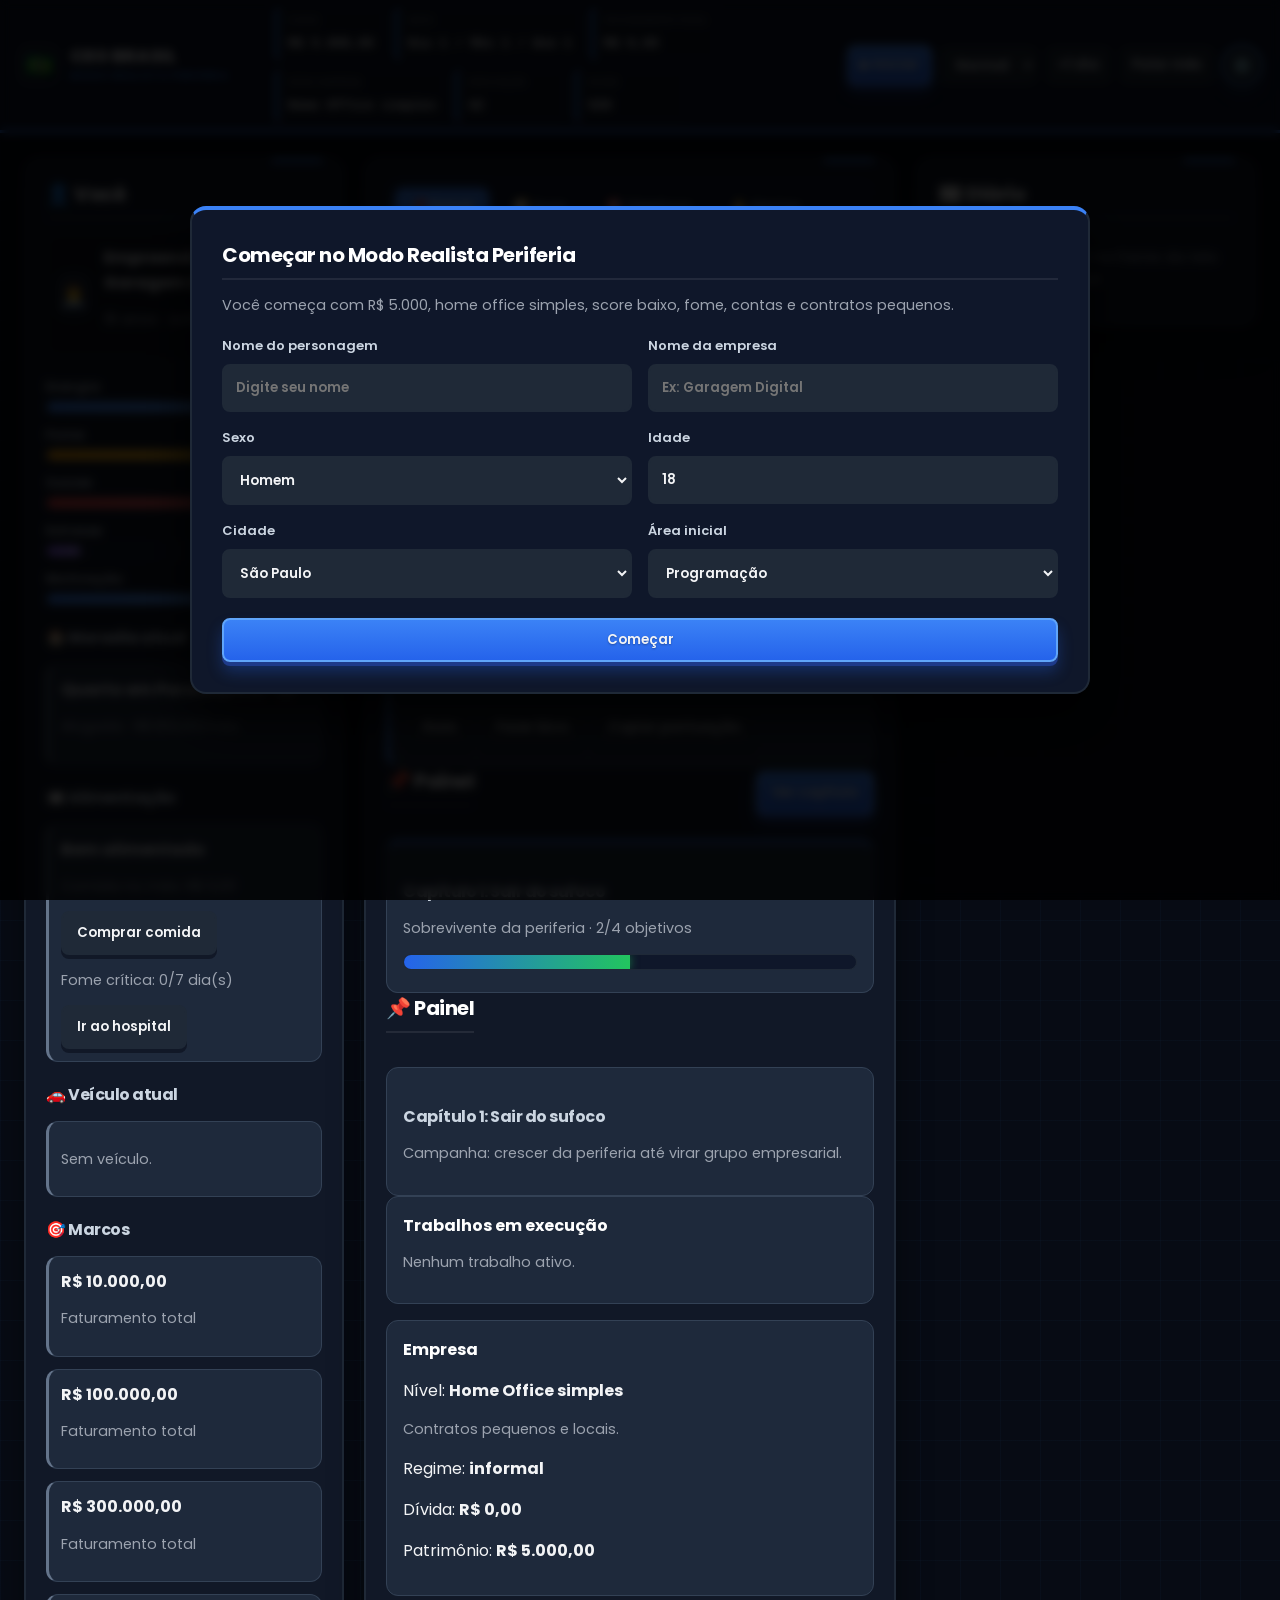
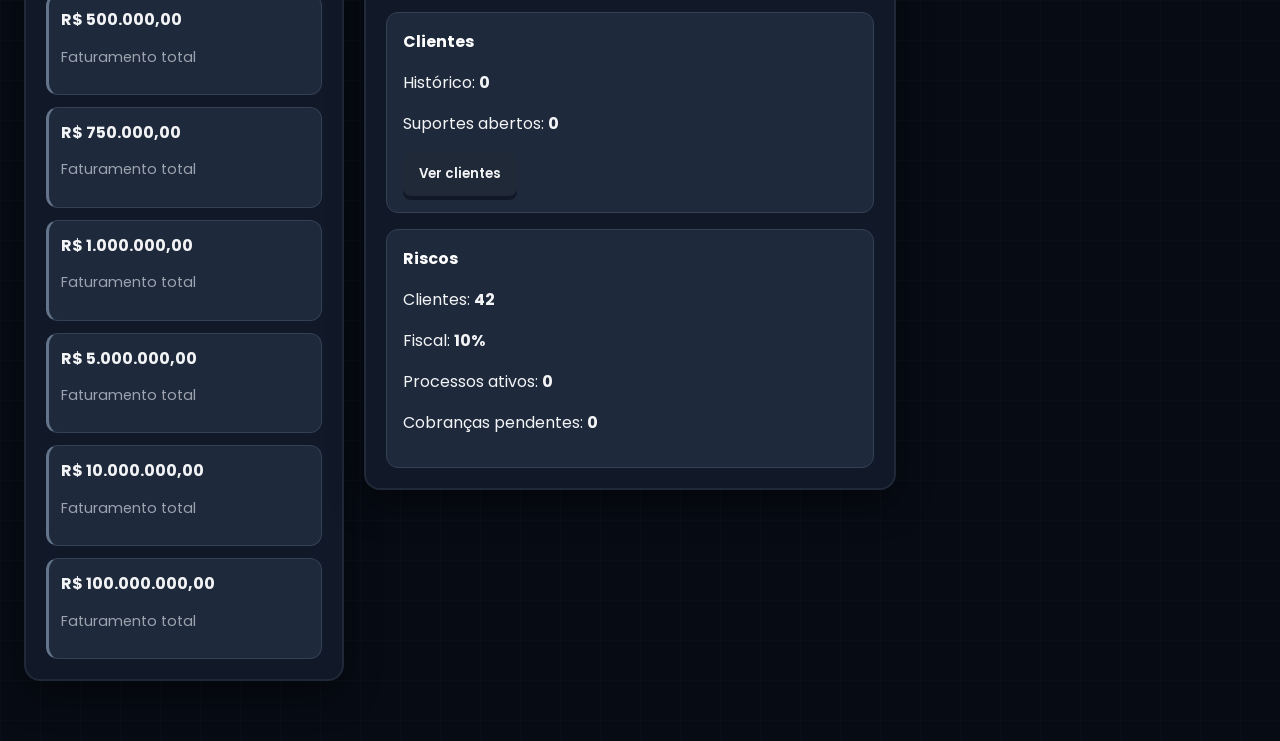
==== commit 953e84cb: "Add files via upload" ====
--- a/jogo.html
+++ b/jogo.html
@@ -22,7 +22,7 @@
       <select id="speed" onchange="setSpeed(this.value)"><option value="1500">Normal</option><option value="700">Rápido</option><option value="250">Turbo</option></select>
       <button onclick="nextDay()">+1 dia</button>
       <button onclick="skipMonth()">Pular mês</button>
-      <button onclick="goTab('settings')">⚙️ Configurações</button>
+      <button class="icon-btn settings-top-button" title="Configurações" onclick="goSettings()">⚙️</button>
     </div>
   </header>
   <main class="layout">
@@ -45,9 +45,8 @@
       <nav id="tabs" class="tabs"></nav>
       <div id="content"></div>
     </section>
-    <aside class="panel right diary-panel">
+    <aside class="panel right">
       <h2>📰 Diário</h2>
-      <p class="muted diary-helper">Avisos importantes aparecem na frente da tela. Aqui ficam só os recados recentes por alguns segundos.</p>
       <div id="news" class="news"></div>
       <div id="log" class="log"></div>
     </aside>
@@ -88,8 +87,12 @@
   <script src="client_interactions.js"></script>
   <script src="balance.js"></script>
   <script src="v22_features.js"></script>
+  <script src="consumption.js"></script>
+  <script src="vacations.js"></script>
+  <script src="digital_infra.js"></script>
   <script src="diary_popup.js"></script>
   <script src="settings.js"></script>
+  <script src="guided_tutorial.js"></script>
   <script src="tab_router.js"></script>
 </body>
 </html>
--- a/styler.css
+++ b/styler.css
@@ -410,3 +410,125 @@
 @media(max-width:700px){
   .settings-actions button { width: 100%; }
 }
+
+/* --- CEO Brasil v30: topbar compacta + tutorial guiado sem modal --- */
+.topbar {
+  padding: 7px 18px !important;
+  grid-template-columns: 245px minmax(520px, 1fr) auto !important;
+  gap: 12px !important;
+  min-height: 76px;
+}
+.logo, .avatar {
+  width: 42px !important;
+  height: 42px !important;
+  font-size: 22px !important;
+  border-radius: 10px !important;
+}
+.brand { gap: 10px !important; }
+.brand h1 { font-size: 18px !important; }
+.brand p { font-size: 10px !important; margin-top: 3px !important; }
+.hud { gap: 8px !important; align-items: stretch; }
+.stat {
+  min-width: 112px !important;
+  padding: 6px 10px !important;
+  border-radius: 6px !important;
+}
+.stat small { font-size: 9px !important; }
+.stat b { font-size: 13px !important; }
+.time-controls { gap: 7px !important; align-items: center; }
+.time-controls button, .time-controls select {
+  padding: 8px 11px !important;
+  min-height: 38px;
+}
+.icon-btn {
+  width: 40px !important;
+  height: 40px !important;
+  min-width: 40px !important;
+  padding: 0 !important;
+  border-radius: 999px !important;
+  font-size: 18px !important;
+  box-shadow: 0 4px 0 #111827, 0 10px 18px rgba(59,130,246,.18);
+}
+.settings-top-button {
+  border-color: #60a5fa !important;
+  background: linear-gradient(180deg, #1f2937, #111827) !important;
+}
+
+.ceo-tour-highlight {
+  position: relative;
+  z-index: 1200 !important;
+  outline: 3px solid #fbbf24 !important;
+  outline-offset: 5px !important;
+  box-shadow: 0 0 0 8px rgba(251,191,36,.14), 0 0 24px rgba(251,191,36,.55) !important;
+  border-radius: 12px !important;
+}
+.tour-bubble {
+  position: fixed;
+  z-index: 1300;
+  width: min(340px, calc(100vw - 24px));
+  background: linear-gradient(180deg, #1e293b, #0f172a);
+  border: 2px solid #3b82f6;
+  border-top: 4px solid #fbbf24;
+  border-radius: 14px;
+  padding: 16px;
+  box-shadow: 0 20px 55px rgba(0,0,0,.55), 0 0 22px rgba(59,130,246,.22);
+  color: var(--text);
+  animation: tourPop .18s ease;
+}
+.tour-bubble .tour-kicker {
+  color: #93c5fd;
+  text-transform: uppercase;
+  letter-spacing: .8px;
+  font-size: 11px;
+  font-weight: 800;
+  margin-bottom: 6px;
+}
+.tour-bubble h3 {
+  margin: 0 0 8px !important;
+  color: #fff !important;
+  font-size: 17px !important;
+}
+.tour-bubble p {
+  margin: 0;
+  color: #dbeafe;
+  font-size: 13px;
+  line-height: 1.55;
+}
+.tour-actions {
+  display: flex;
+  gap: 8px;
+  flex-wrap: wrap;
+  justify-content: flex-end;
+  margin-top: 14px;
+}
+.tour-actions button { padding: 8px 11px !important; min-height: 34px; }
+.tour-arrow {
+  position: fixed;
+  z-index: 1299;
+  width: 16px;
+  height: 16px;
+  background: #1e293b;
+  border-left: 2px solid #3b82f6;
+  border-bottom: 2px solid #3b82f6;
+  transform: rotate(45deg);
+}
+.tour-arrow.right { transform: rotate(225deg); }
+.tour-arrow.top { transform: rotate(135deg); }
+@keyframes tourPop { from { opacity: 0; transform: translateY(8px) scale(.98); } to { opacity: 1; transform: translateY(0) scale(1); } }
+
+@media(max-width: 1200px){
+  .topbar { grid-template-columns: 1fr !important; min-height: unset; }
+}
+@media(max-width:700px){
+  .tour-bubble { left: 12px !important; right: 12px !important; top: auto !important; bottom: 12px !important; width: auto; }
+  .tour-arrow { display: none; }
+}
+
+/* v31 - energia, férias e infra digital */
+.mentor-card, .vacation-card, .infra-card { border-left: 4px solid var(--blue); }
+.infra-kpi { display:grid; grid-template-columns: repeat(3,1fr); gap:12px; }
+.infra-kpi .mini-card b { font-size:18px; color:#fff; }
+.card .chapter-progress { margin: 10px 0 6px; }
+button.icon-btn.settings-top-button { border-radius: 999px; width: 46px; height: 46px; padding: 0; font-size: 18px; }
+.right .actions { display:none !important; }
+@media(max-width:700px){ .infra-kpi { grid-template-columns:1fr; } }
